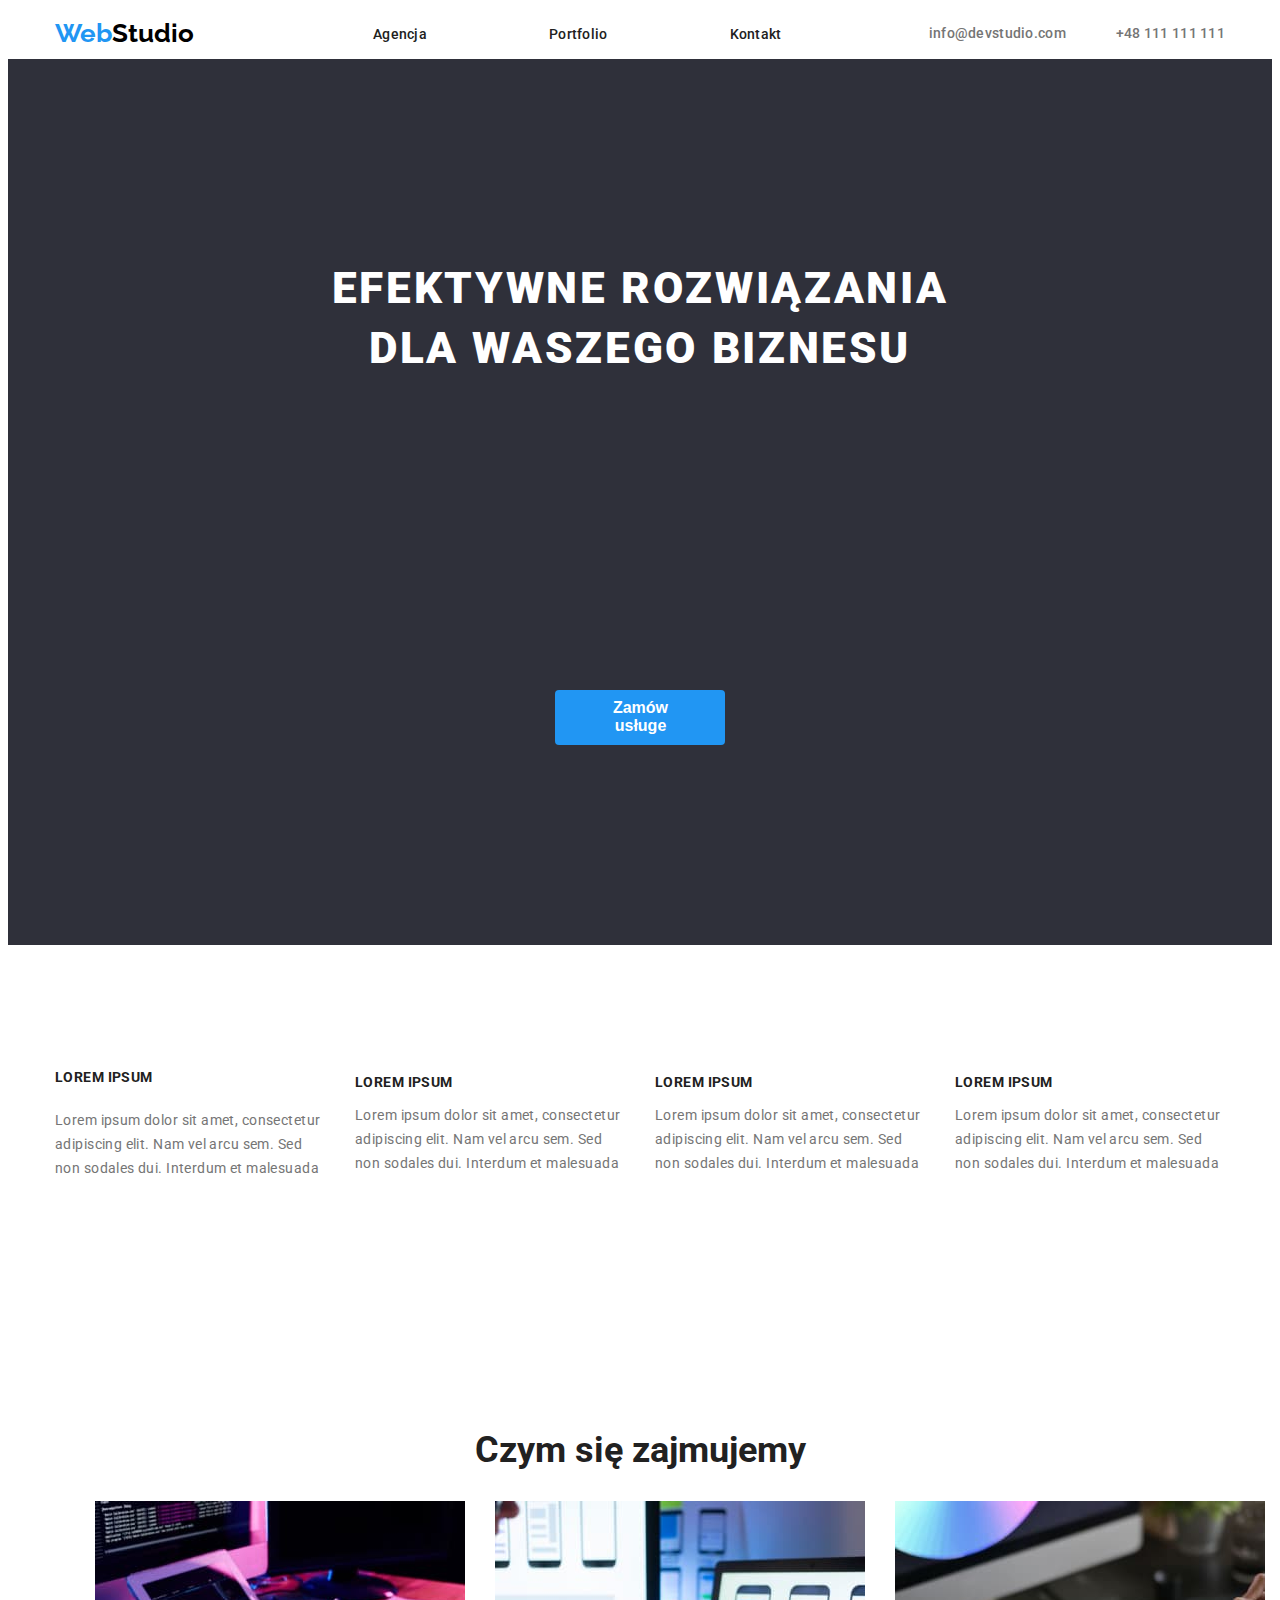
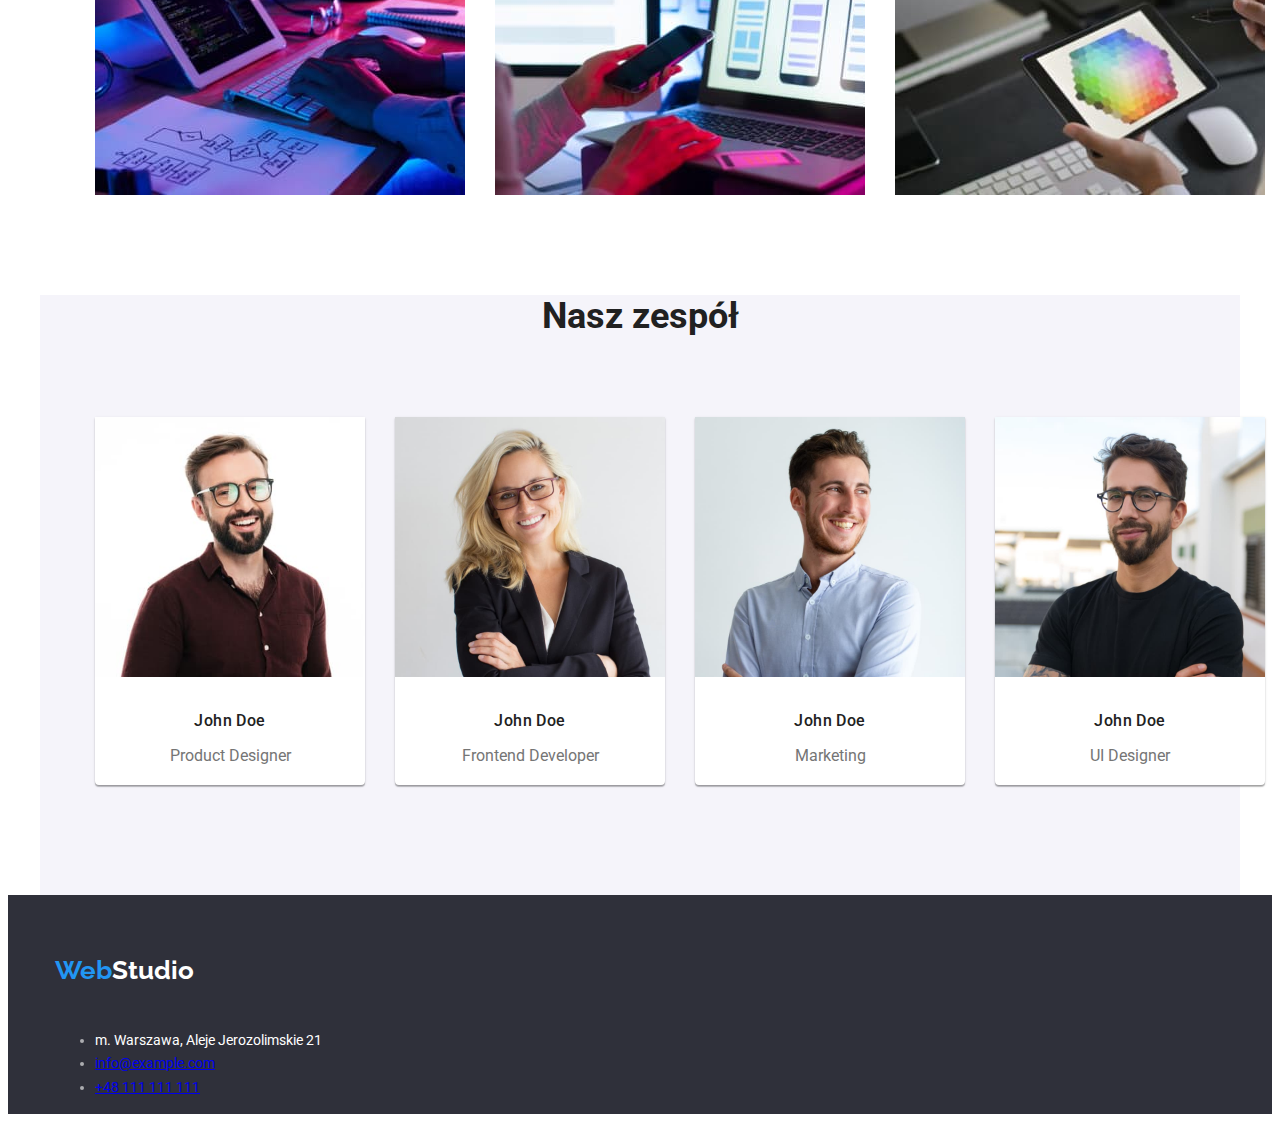
==== index.html @ a213ca03 "added normalize" ====
<!DOCTYPE html>
<html lang="en">
    <head>
        <meta charset="UTF-8" />
        <meta http-equiv="X-UA-Compatible" content="IE=edge" />
        <meta name="viewport" content="width=device-width, initial-scale=1.0" />
        <title>Zadanie domowe studentów #1</title>
        <link rel="preconnect" href="https://fonts.googleapis.com" />
        <link rel="preconnect" href="https://fonts.gstatic.com" crossorigin />
        <link
            href="https://fonts.googleapis.com/css2?family=Raleway:wght@700&family=Roboto:wght@400;500;700;900&display=swap"
            rel="stylesheet"
        />
        <link
            rel="stylesheet"
            href="https://cdnjs.cloudflare.com/ajax/libs/modern-normalize/1.1.0/modern-normalize.min.css"
            integrity="sha512-wpPYUAdjBVSE4KJnH1VR1HeZfpl1ub8YT/NKx4PuQ5NmX2tKuGu6U/JRp5y+Y8XG2tV+wKQpNHVUX03MfMFn9Q=="
            crossorigin="anonymous"
            referrerpolicy="no-referrer"
        />
        <link href="./css/style.css" rel="stylesheet" />
    </head>

    <body>
        <header class="main-information">
            <div class="main-information-list container flex-nav">
                <nav>
                    <div class="flex-nav-details">
                        <a class="logo" href="index.html"
                            >Web<span class="black-studio">Studio</span></a
                        >
                        <ul class="nav-list">
                            <li>
                                <a href="#">Agencja</a>
                            </li>
                            <li>
                                <a href="portfolio.html"> Portfolio</a>
                            </li>
                            <li>
                                <a href="#">Kontakt</a>
                            </li>
                        </ul>
                    </div>
                </nav>

                <ul class="contact-list">
                    <li>
                        <a href="info@devstudio.com">info@devstudio.com</a>
                    </li>
                    <li>
                        <a href="tel:+48111111111">+48 111 111 111</a>
                    </li>
                </ul>
            </div>
        </header>

        <main>
            <section class="first-section dark-bg">
                <div class="container">
                    <h1>EFEKTYWNE ROZWIĄZANIA DLA WASZEGO BIZNESU</h1>
                    <button class="first-section" type="button">
                        Zamów usługe
                    </button>
                </div>
            </section>

            <section class="second-section">
                <div class="container">
                    <ul class="second-section-list flex-second-section">
                        <li class="second-section-item">
                            <h3 class="title">LOREM IPSUM</h3>
                            <p class="title-section">
                                Lorem ipsum dolor sit amet, consectetur
                                adipiscing elit. Nam vel arcu sem. Sed non
                                sodales dui. Interdum et malesuada
                            </p>
                        </li>
                        <li class="second-section-item">
                            <h3 class="title">LOREM IPSUM</h3>
                            <p>
                                Lorem ipsum dolor sit amet, consectetur
                                adipiscing elit. Nam vel arcu sem. Sed non
                                sodales dui. Interdum et malesuada
                            </p>
                        </li>
                        <li class="second-section-item">
                            <h3>LOREM IPSUM</h3>
                            <p>
                                Lorem ipsum dolor sit amet, consectetur
                                adipiscing elit. Nam vel arcu sem. Sed non
                                sodales dui. Interdum et malesuada
                            </p>
                        </li>
                        <li class="second-section-item">
                            <h3>LOREM IPSUM</h3>
                            <p>
                                Lorem ipsum dolor sit amet, consectetur
                                adipiscing elit. Nam vel arcu sem. Sed non
                                sodales dui. Interdum et malesuada
                            </p>
                        </li>
                    </ul>
                </div>
            </section>
            <section class="third-section">
                <div class="container">
                    <h2 class="third-section-list">Czym się zajmujemy</h2>
                    <ul class="flex-third-section">
                        <li>
                            <img
                                src="images/board.jpg"
                                alt="praca przy komputerze"
                                width="370"
                                height="294"
                            />
                        </li>
                        <li>
                            <img
                                src="images/notebook.jpg"
                                alt="praca z telefonem i komputerem"
                                width="370"
                                height="294"
                            />
                        </li>
                        <li>
                            <img
                                src="images/tablet.jpg"
                                alt="praca z tabletem"
                                width="370"
                                height="294"
                            />
                        </li>
                    </ul>
                </div>
            </section>

            <section clss="fourth-section">
                <div class="container fourth-section">
                    <h2 class="fourth-section-list">Nasz zespół</h2>
                    <ul class="flex-fourth-section">
                        <li>
                            <figure class="our-team">
                                <img
                                    class="fourth-section-photo"
                                    src="images/product-designer.jpg"
                                    alt="zdjęcie John Doe Product Designer"
                                    width="270"
                                    height="260"
                                />
                                <figcaption class="photo-bg">
                                    <span class="name">John Doe</span>
                                    <p class="workplace">Product Designer</p>
                                </figcaption>
                            </figure>
                        </li>
                        <li>
                            <figure class="our-team">
                                <img
                                    class="fourth-section-photo"
                                    src="images/frontend-developer.jpg"
                                    alt="zdjęcie John Doe Frontend Developer"
                                    width="270"
                                    height="260"
                                />
                                <figcaption class="photo-bg">
                                    <span class="name">John Doe</span>
                                    <p class="workplace">Frontend Developer</p>
                                </figcaption>
                            </figure>
                        </li>
                        <li>
                            <figure class="our-team">
                                <img
                                    src="images/marketing.jpg"
                                    alt="zdjęcie John Doe Marketing"
                                    width="270"
                                    height="260"
                                />
                                <figcaption class="photo-bg">
                                    <span class="name">John Doe</span>
                                    <p class="workplace">Marketing</p>
                                </figcaption>
                            </figure>
                        </li>
                        <li>
                            <figure class="our-team">
                                <img
                                    src="images/ui-designer.jpg"
                                    alt="zdjęcie John Doe UI Designer"
                                    width="270"
                                    height="260"
                                />
                                <figcaption class="photo-bg">
                                    <span class="name">John Doe</span>
                                    <p class="workplace">UI Designer</p>
                                </figcaption>
                            </figure>
                        </li>
                    </ul>
                </div>
            </section>
        </main>
        <footer class="contact">
            <div class="container">
                <div class="contact-logo">
                    <a class="logo" href="index.html"
                        >Web<span class="white-studio">Studio</span></a
                    >
                </div>
                <address class="address-list">
                    <ul>
                        <li>
                            <span>m. Warszawa, Aleje Jerozolimskie 21</span>
                        </li>
                        <li>
                            <a href="mailto:info@example.com"
                                >info@example.com</a
                            >
                        </li>
                        <li><a href="+48111111111">+48 111 111 111</a></li>
                    </ul>
                </address>
            </div>
        </footer>
    </body>
</html>
---- css/style.css ----
*,
::before,
::after {
    box-sizing: border-box;
}

:root {
    --primary-color: #2196f3;
    --black-color: #000;
    --dark-grey: #212121;
    --white-color: #fff;
    --light-grey: #757575;
    --navy-blue: #2f303a;
    --black-rock: #2f303a;
    --beige: #f5f4fa;
}

.container {
    max-width: 1200px;
    margin: 0 auto;
    padding: 0 15px;
}

body {
    font-family: 'Roboto', sans-serif;
}

/*SITE NAV*/
.flex-nav {
    display: flex;
    justify-content: space-between;
    align-items: center;
}

.flex-nav-details {
    display: flex;
    align-items: center;
}

.main-information {
    background-color: var(--white-color);
}

.main-information-list {
    color: var(--black-color);
}

.main-information-list a:hover,
.main-information-list a:focus {
    color: var(--primary-color);
}

.logo {
    font-family: 'Raleway', sans-serif;
    font-weight: 700;
    font-size: 26px;
    line-height: 1.19;
    text-align: left;
    text-decoration: none;
    margin-right: 93px;
}

.black-studio {
    color: var(--black-color);
}

.white-studio {
    color: var(--white-color);
}

.logo {
    color: var(--primary-color);
}

.nav-list {
    display: flex;
    list-style: none;
    gap: 30px;
}

.contact-list {
    font-weight: 500;
    font-size: 14px;
    line-height: 1.17;
    letter-spacing: 0.02em;
    text-align: left;
    list-style: none;
    display: flex;
    column-gap: 50px;
    flex-direction: row;
}

.contact-list a {
    color: var(--light-grey);
    text-decoration: none;
}

.nav-list a {
    color: var(--dark-grey);
    font-weight: 500;
    font-size: 14px;
    line-height: 1.17;
    letter-spacing: 0.02em;
    text-align: left;
    margin: 0 46px;
}

.main-information a {
    text-decoration: none;
}
/*END SITE NAV*/

/*FIRST SECTION*/

h1,
.first-section {
    margin: 0 auto;
}

.first-section h1 {
    font-weight: 900;
    font-size: 44px;
    line-height: 1.36;
    color: #fff;
    letter-spacing: 0.06em;
    text-align: center;
    padding: 200px 252px 280px 252px;
    margin-top: 0;
    margin-bottom: 0;
}

.first-section button {
    font-weight: 700;
    font-size: 16px;
    color: var(--white-color);
    background-color: var(--primary-color);
    outline: none;
    border: none;
    border-radius: 4px;
    padding: 9px 41px 10px 42px;
    margin: 31px 500px 200px 500px;
}

.dark-bg {
    background-color: var(--navy-blue);
}

.button {
    color: var(--black-color);
    background-color: var(--beige);
    outline: none;
    border: none;
    border-radius: 4px;
}

.button:hover {
    color: var(--white-color);
    background-color: var(--primary-color);
}
/*END FIRST SECTION*/

/*SECOND SECTION*/
.second-section-list h3 {
    font-weight: 700;
    font-size: 14px;
    line-height: 1.17;
    color: var(--dark-grey);
    letter-spacing: 0.03em;
    text-align: left;
}

.flex-second-section {
    display: flex;
    align-items: center;
    list-style: none;
    padding: 94px 0;
    gap: 30px;
}

.title-section {
    padding-top: 10px;
}

.flex-third-section,
.flex-fourth-section {
    display: flex;
    align-items: center;
    list-style: none;
    gap: 30px;
}

.third-section {
    padding: 94px 0 50px 0;
    margin: 0;
}

.fourth-section {
    background-color: var(--beige);
}

.our-team {
    background-color: var(--white-color);
    width: 270px;
    height: 368px;
    margin: 0;
    box-shadow: 0px 1px 3px rgba(0 0 0 / 12%), 0px 1px 1px rgba(0 0 0 / 14%),
        0px 2px 1px rgba(0 0 0 / 20%);
    border-bottom-right-radius: 4px;
    border-bottom-left-radius: 4px;
}

.projects h3 {
    font-size: 18px;
    line-height: 2;
    letter-spacing: 0.06em;
    color: var(--dark-grey);
}

.projects p {
    font-size: 16px;
    line-height: 1.88;
    letter-spacing: 0.03em;
    color: var(--light-grey);
}

.second-section-list p {
    font-size: 14px;
    line-height: 1.71;
    color: var(--light-grey);
    letter-spacing: 0.03em;
}

.fourth-section {
    padding-bottom: 94px;
}

.third-section-list,
.fourth-section-list {
    font-weight: 700;
    font-size: 36px;
    line-height: 1.17;
    color: var(--dark-grey);
    text-align: center;
}

.fourth-section-list {
    padding-bottom: 50px;
}

.photo-bg {
    background-color: var(--white-color);
    padding-top: 30px;
    margin-bottom: 30px;
    text-align: center;
}

.name {
    font-weight: 500;
    font-size: 16px;
    line-height: 1.17;
    color: var(--dark-grey);
    letter-spacing: 0.03em;
}

.workplace {
    color: var(--light-grey);
    text-align: center;
}

.workplace p {
    font-size: 16px;
}

/*FOOTER*/
.contact {
    background-color: var(--navy-blue);
}

.contact-logo {
    padding-top: 60px;
}

.contact a:hover,
.contact a:focus {
    color: var(--primary-color);
}

.address-list {
    margin-top: 20px;
}

.address-list {
    color: rgba(255, 255, 255, 0.6);
    font-size: 14px;
    line-height: 1.71;
    font-style: normal;
    display: flex;
    text-decoration: none;
    padding-top: 9px;
}

.address-list span {
    color: var(--white-color);
    font-size: 14px;
    line-height: 1.71;
    font-style: normal;
    padding-top: 20px;
}

.address-list-info {
    color: rgba(255, 255, 255, 0.6);
    text-decoration: underline;
    font-style: normal;
    font-size: 14px;
    line-height: 1.71;
}

.address-list-info:hover,
.address-list-info:focus {
    color: var(--primary-color);
}
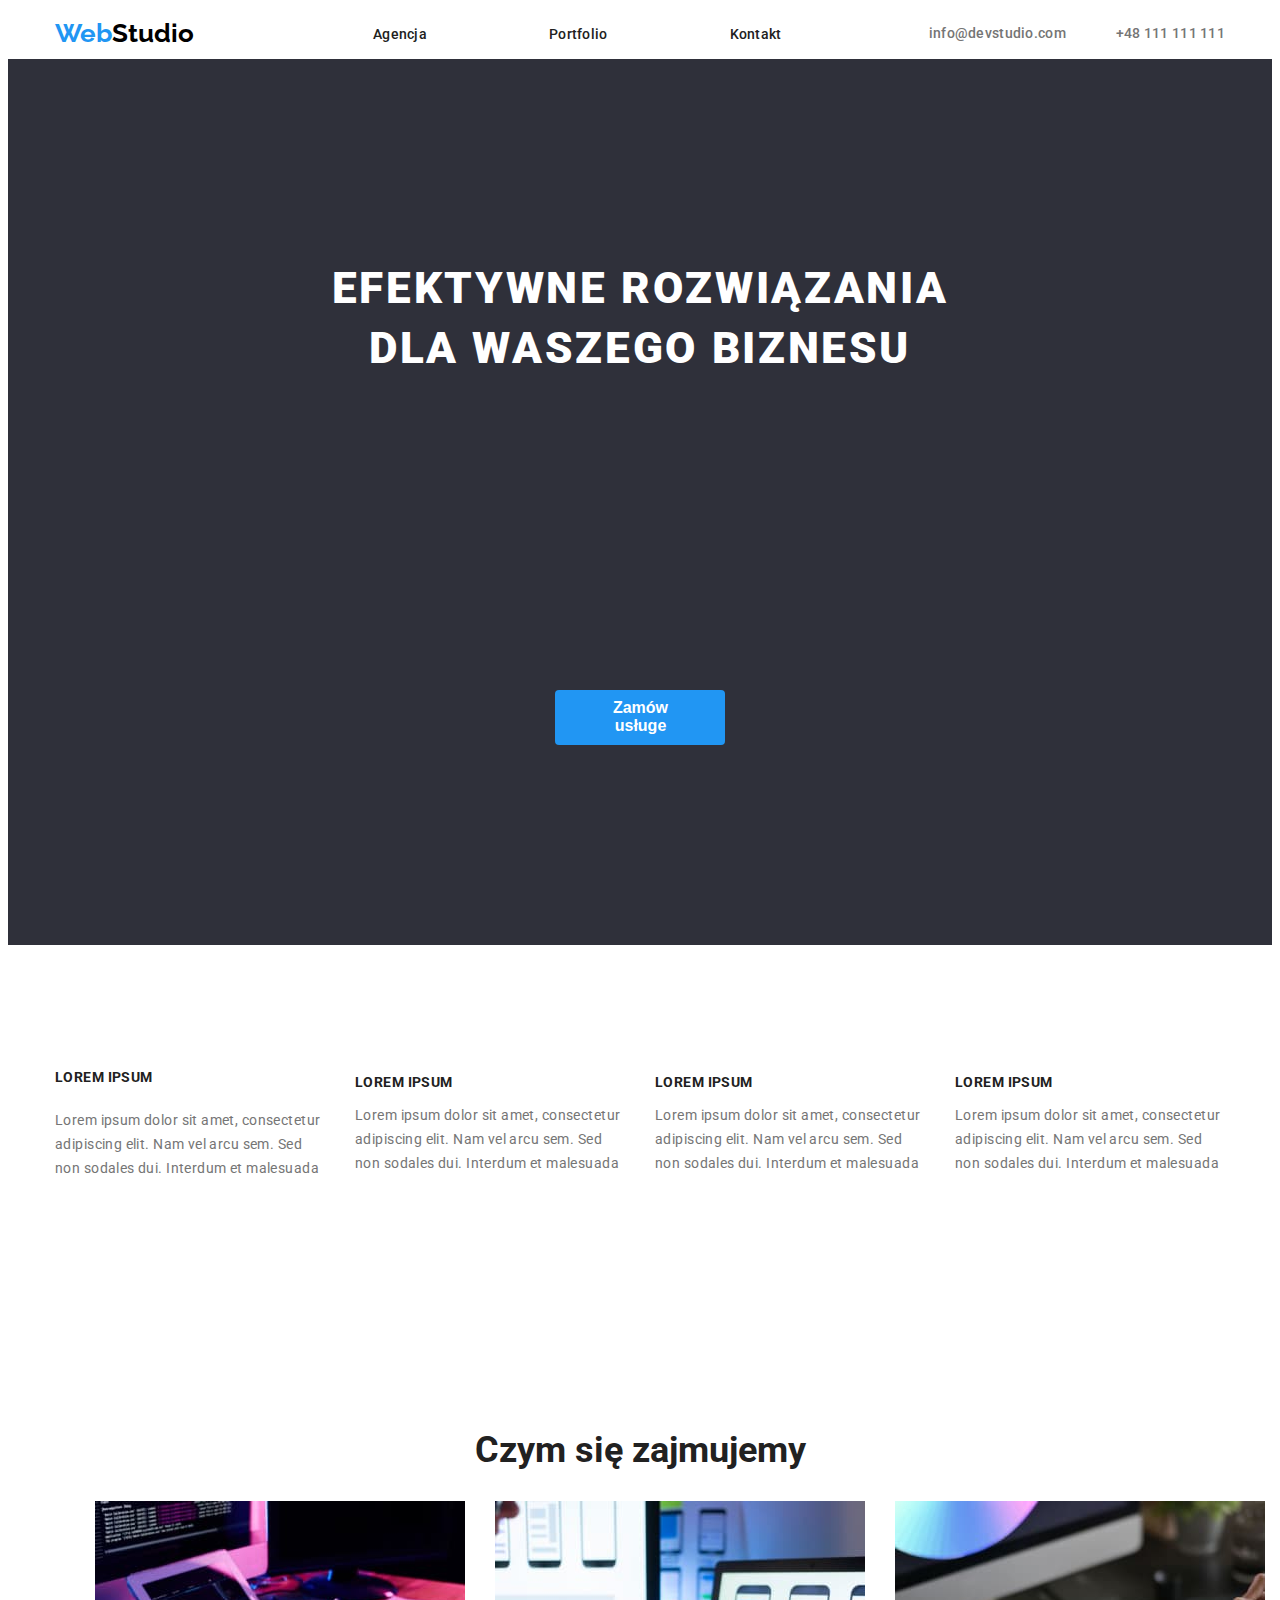
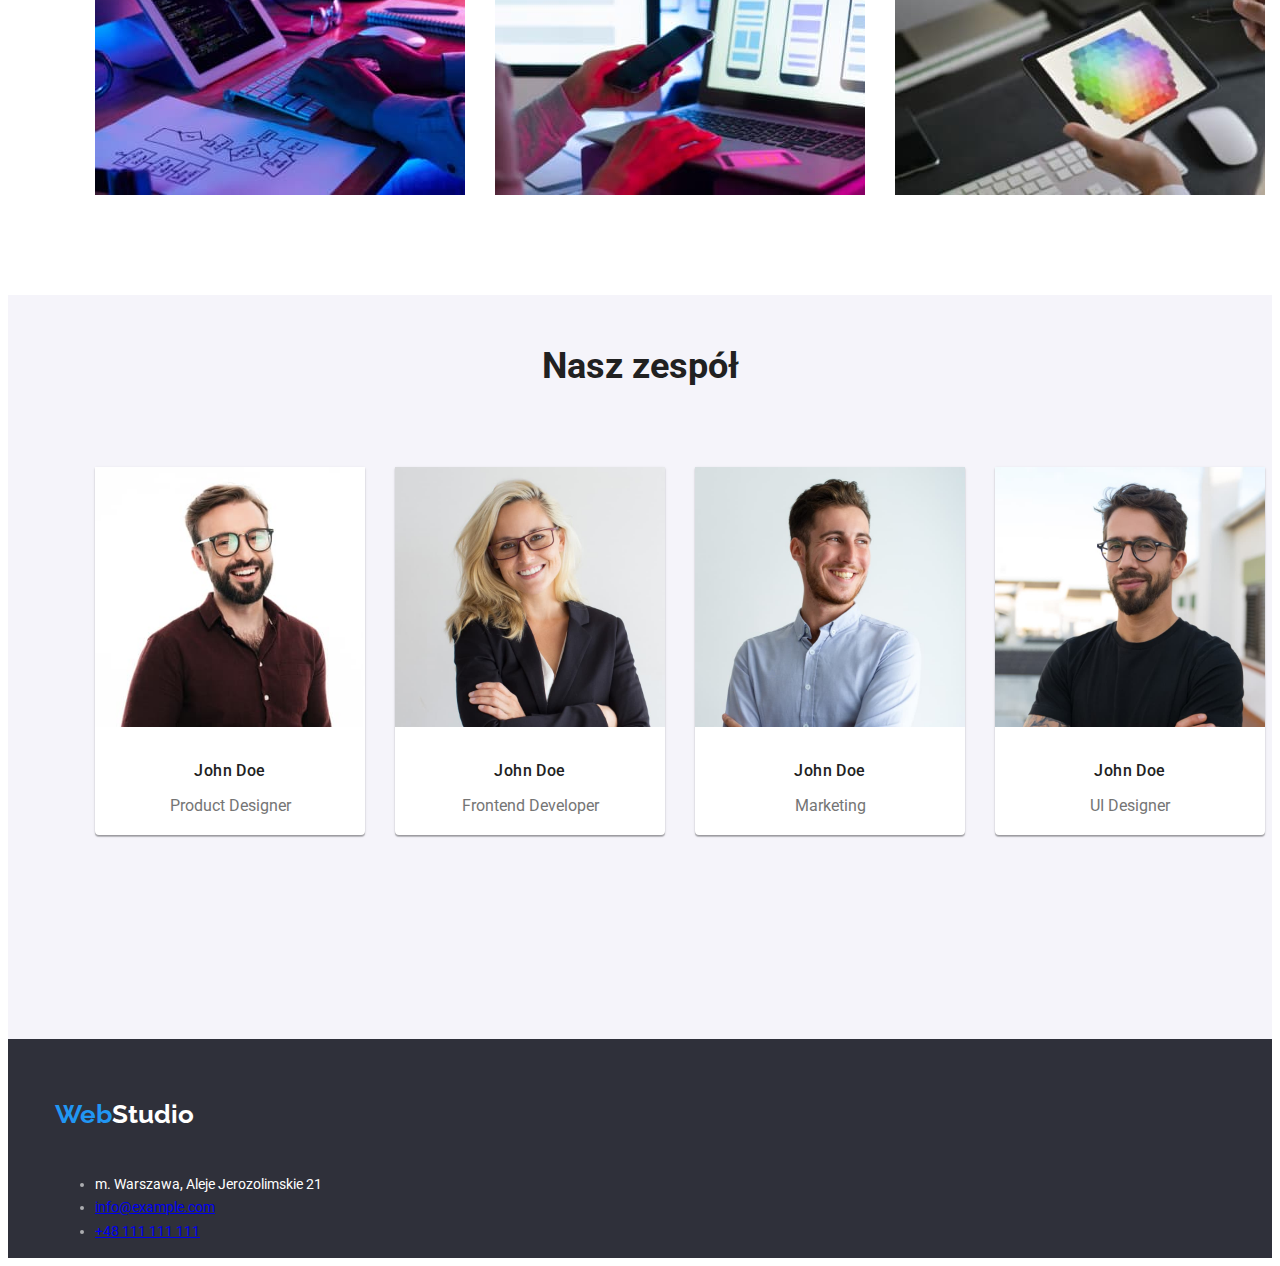
==== commit c130445a: "added flex to clss projects" ====
--- a/index.html
+++ b/index.html
@@ -134,7 +134,7 @@
                 </div>
             </section>
 
-            <section clss="fourth-section">
+            <section class="fourth-section">
                 <div class="container fourth-section">
                     <h2 class="fourth-section-list">Nasz zespół</h2>
                     <ul class="flex-fourth-section">
--- a/css/style.css
+++ b/css/style.css
@@ -145,12 +145,23 @@
     background-color: var(--navy-blue);
 }
 
+.button-list {
+    list-style: none;
+    display: flex;
+    gap: 8px;
+    align-items: center;
+    padding-right: 95px;
+}
+
 .button {
     color: var(--black-color);
     background-color: var(--beige);
     outline: none;
     border: none;
     border-radius: 4px;
+}
+.portfolio-button {
+    padding: 6px 22px;
 }
 
 .button:hover {
@@ -223,6 +234,13 @@
     color: var(--light-grey);
 }
 
+.projects {
+    display: flex;
+    flex-wrap: wrap;
+    gap: 30px;
+    list-style: none;
+}
+
 .second-section-list p {
     font-size: 14px;
     line-height: 1.71;
@@ -244,6 +262,7 @@
 }
 
 .fourth-section-list {
+    padding-top: 50px;
     padding-bottom: 50px;
 }
 
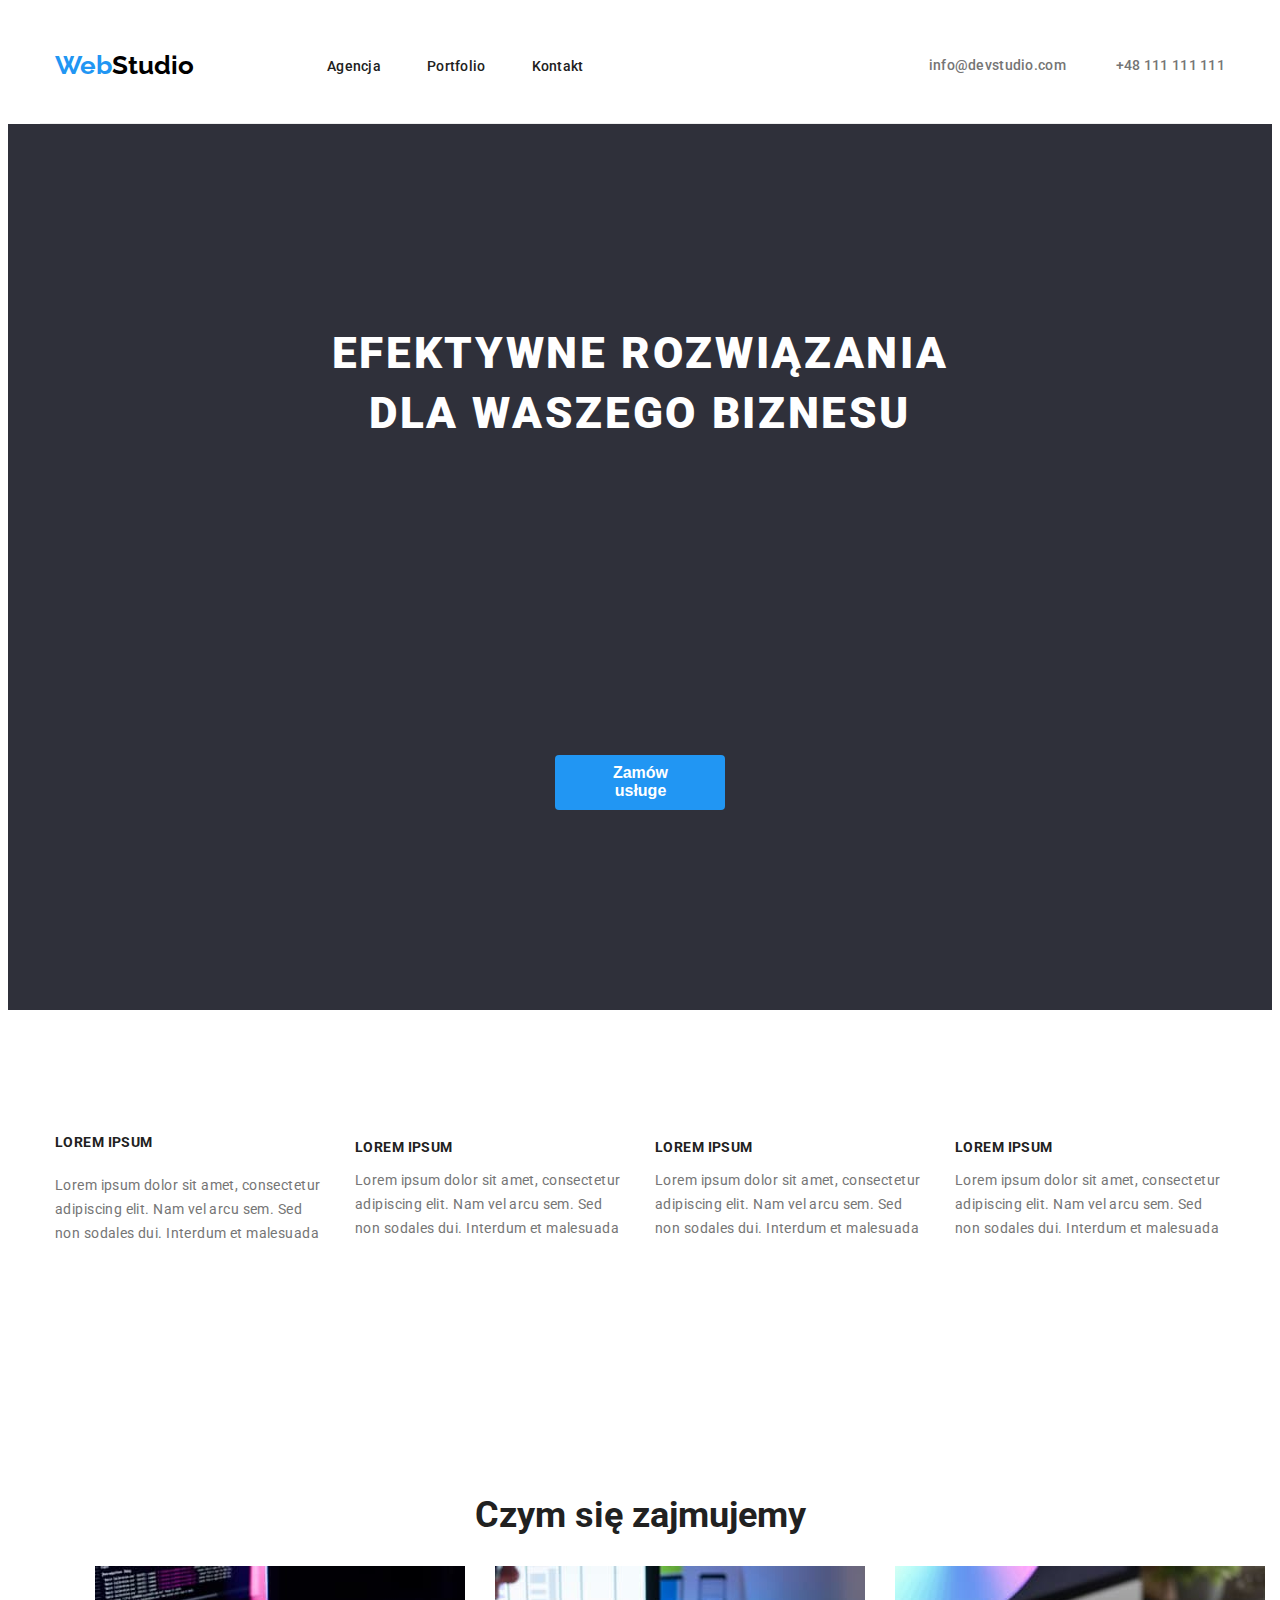
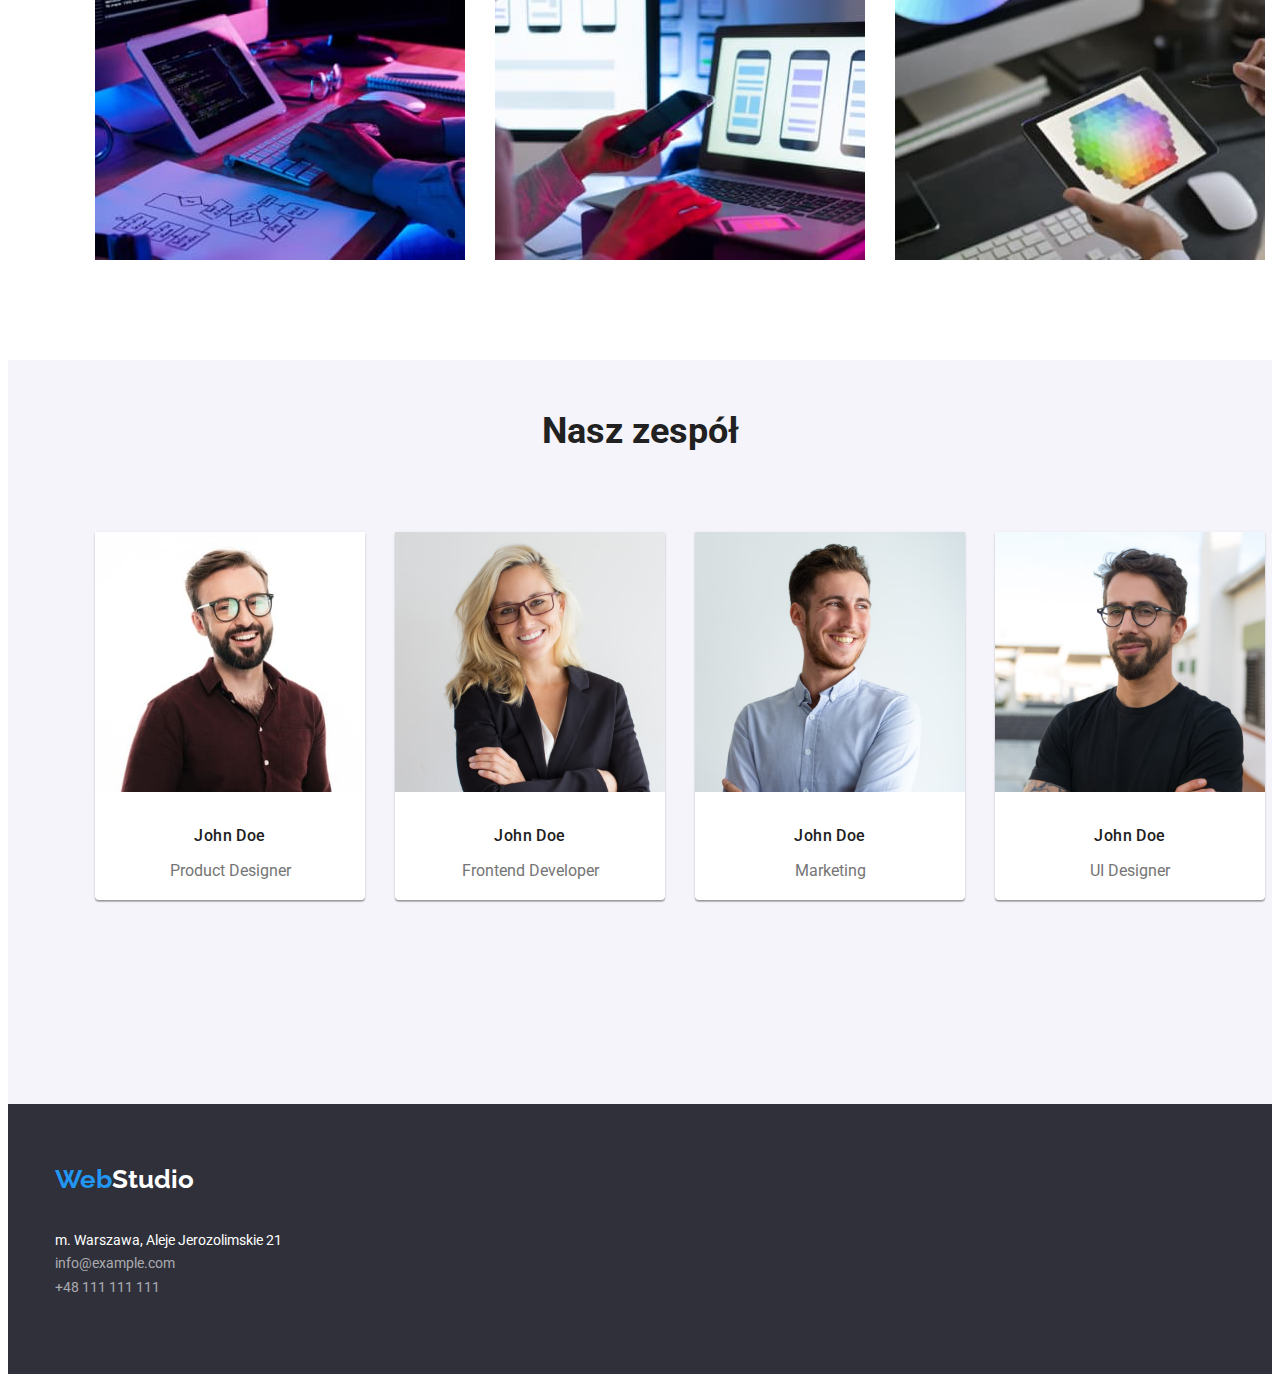
==== commit 114068f6: "changes in footer, decoration" ====
--- a/index.html
+++ b/index.html
@@ -208,7 +208,7 @@
                     >
                 </div>
                 <address class="address-list">
-                    <ul>
+                    <ul class="address-details">
                         <li>
                             <span>m. Warszawa, Aleje Jerozolimskie 21</span>
                         </li>
--- a/css/style.css
+++ b/css/style.css
@@ -43,6 +43,7 @@
 
 .main-information-list {
     color: var(--black-color);
+    border-bottom: 1px solid #eeeeee;
 }
 
 .main-information-list a:hover,
@@ -58,6 +59,8 @@
     text-align: left;
     text-decoration: none;
     margin-right: 93px;
+    padding-top: 24px;
+    padding-bottom: 25px;
 }
 
 .black-studio {
@@ -75,7 +78,9 @@
 .nav-list {
     display: flex;
     list-style: none;
-    gap: 30px;
+    gap: 46px;
+    padding-top: 32px;
+    padding-bottom: 32px;
 }
 
 .contact-list {
@@ -102,7 +107,6 @@
     line-height: 1.17;
     letter-spacing: 0.02em;
     text-align: left;
-    margin: 0 46px;
 }
 
 .main-information a {
@@ -151,6 +155,8 @@
     gap: 8px;
     align-items: center;
     padding-right: 95px;
+    padding-left: 310px;
+    padding-top: 94px;
 }
 
 .button {
@@ -225,6 +231,10 @@
     line-height: 2;
     letter-spacing: 0.06em;
     color: var(--dark-grey);
+    padding-top: 20px;
+    padding-bottom: 4px;
+    padding-left: 24px;
+    margin: 0;
 }
 
 .projects p {
@@ -232,6 +242,9 @@
     line-height: 1.88;
     letter-spacing: 0.03em;
     color: var(--light-grey);
+    margin: 0;
+    padding-left: 24px;
+    padding-bottom: 20px;
 }
 
 .projects {
@@ -239,6 +252,12 @@
     flex-wrap: wrap;
     gap: 30px;
     list-style: none;
+    padding-top: 50px;
+    padding-bottom: 94px;
+}
+
+.photo-portfolio {
+    border: 1px solid #eeeeee;
 }
 
 .second-section-list p {
@@ -315,7 +334,8 @@
     font-style: normal;
     display: flex;
     text-decoration: none;
-    padding-top: 9px;
+    gap: 9px;
+    padding-bottom: 60px;
 }
 
 .address-list span {
@@ -338,3 +358,12 @@
 .address-list-info:focus {
     color: var(--primary-color);
 }
+
+.address-details {
+    list-style-type: none;
+    padding-left: 0;
+}
+.address-details a {
+    color: rgba(255, 255, 255, 0.6);
+    text-decoration: none;
+}
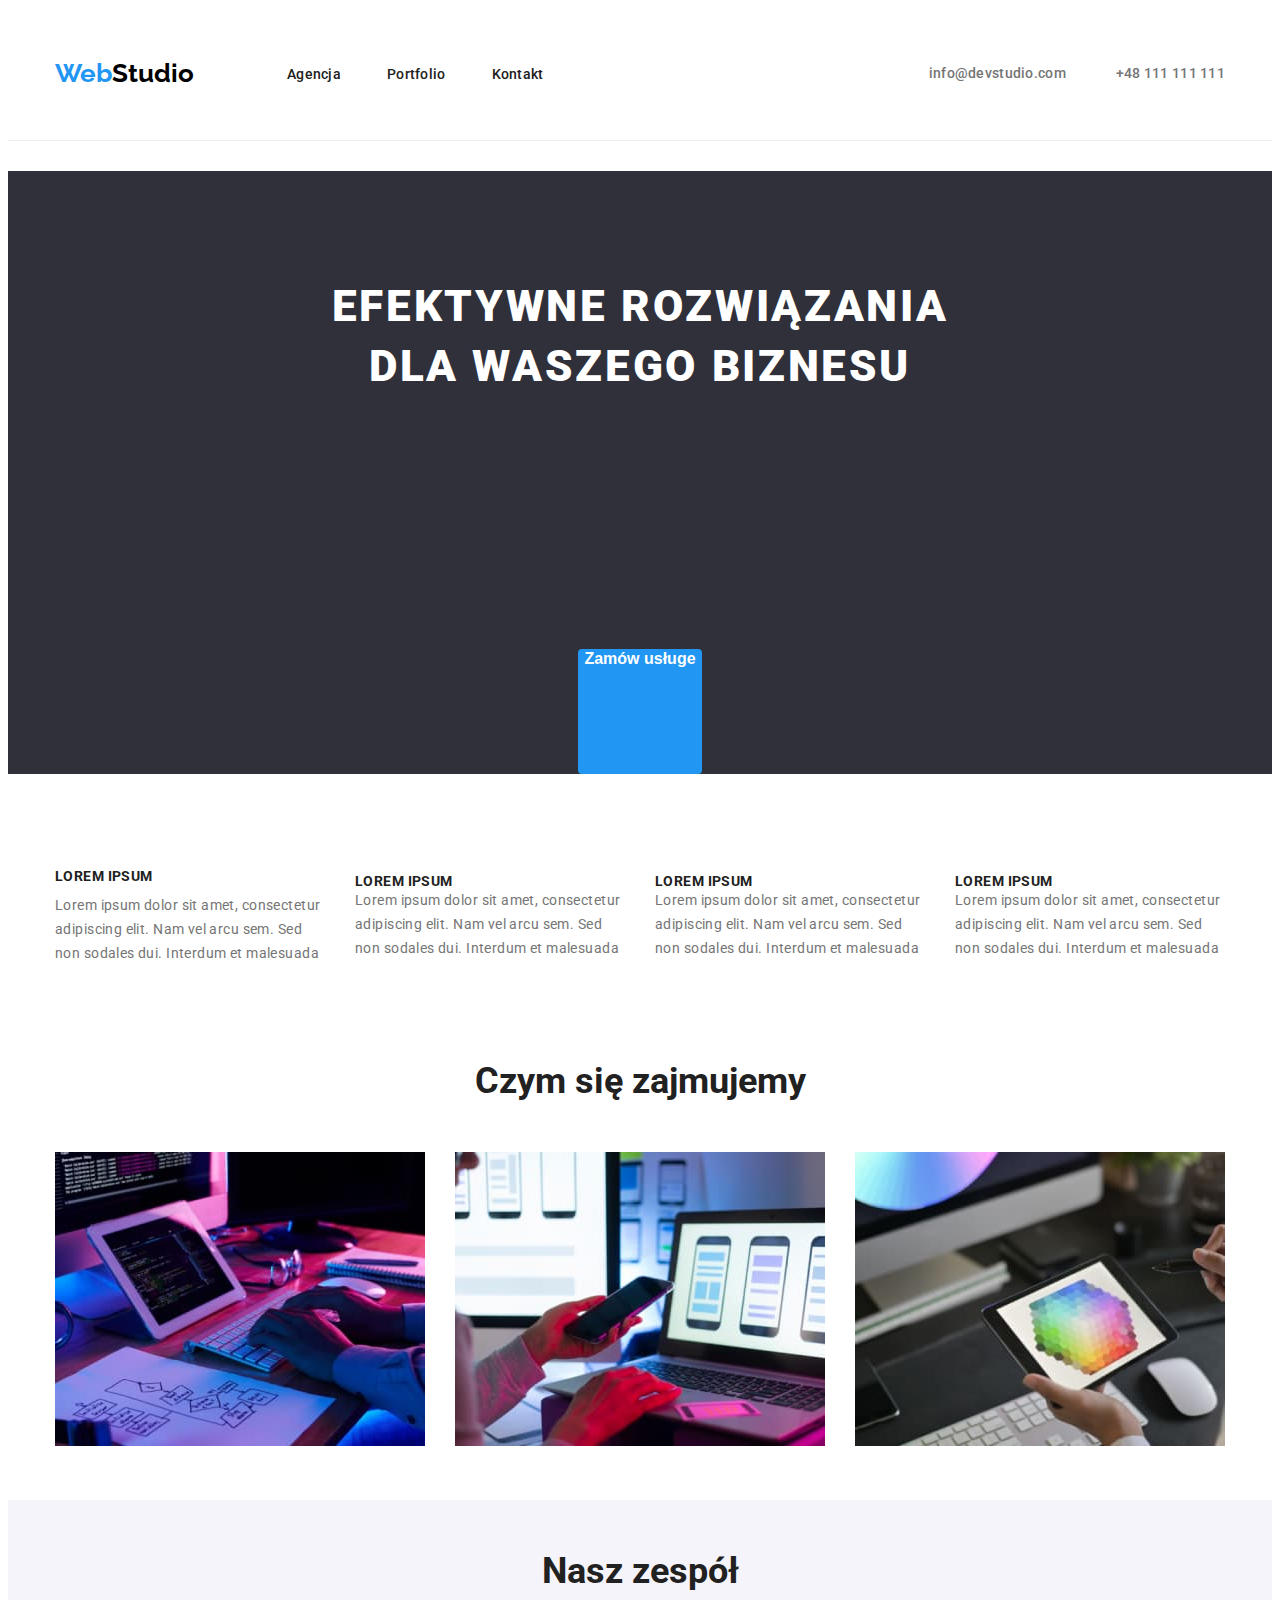
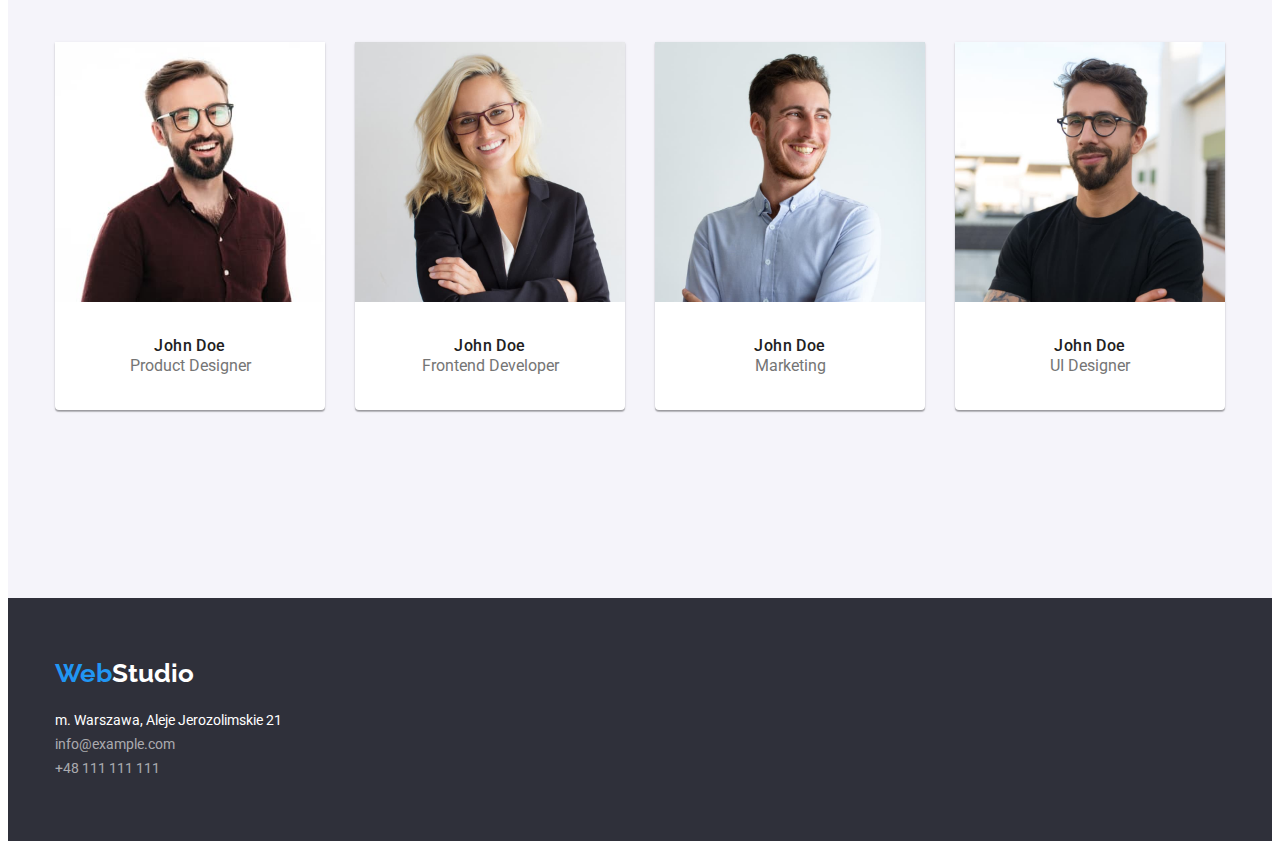
==== commit 43eb7bf8: "changes in section" ====
--- a/index.html
+++ b/index.html
@@ -23,24 +23,22 @@
 
     <body>
         <header class="main-information">
-            <div class="main-information-list container flex-nav">
-                <nav>
-                    <div class="flex-nav-details">
-                        <a class="logo" href="index.html"
-                            >Web<span class="black-studio">Studio</span></a
-                        >
-                        <ul class="nav-list">
-                            <li>
-                                <a href="#">Agencja</a>
-                            </li>
-                            <li>
-                                <a href="portfolio.html"> Portfolio</a>
-                            </li>
-                            <li>
-                                <a href="#">Kontakt</a>
-                            </li>
-                        </ul>
-                    </div>
+            <div class="container flex-nav">
+                <nav class="flex-nav-details">
+                    <a class="logo" href="index.html"
+                        >Web<span class="black-studio">Studio</span></a
+                    >
+                    <ul class="nav-list">
+                        <li>
+                            <a href="#">Agencja</a>
+                        </li>
+                        <li>
+                            <a href="portfolio.html"> Portfolio</a>
+                        </li>
+                        <li>
+                            <a href="#">Kontakt</a>
+                        </li>
+                    </ul>
                 </nav>
 
                 <ul class="contact-list">
--- a/css/style.css
+++ b/css/style.css
@@ -25,6 +25,21 @@
     font-family: 'Roboto', sans-serif;
 }
 
+ul,
+h1,
+h2,
+h3,
+h4,
+p,
+figure {
+    margin: 0;
+    padding: 0;
+}
+
+.section {
+    padding: 94px 0;
+}
+
 /*SITE NAV*/
 .flex-nav {
     display: flex;
@@ -39,10 +54,7 @@
 
 .main-information {
     background-color: var(--white-color);
-}
-
-.main-information-list {
-    color: var(--black-color);
+    padding: 24px 0 25px;
     border-bottom: 1px solid #eeeeee;
 }
 
@@ -59,8 +71,6 @@
     text-align: left;
     text-decoration: none;
     margin-right: 93px;
-    padding-top: 24px;
-    padding-bottom: 25px;
 }
 
 .black-studio {
@@ -118,7 +128,7 @@
 
 h1,
 .first-section {
-    margin: 0 auto;
+    text-align: center;
 }
 
 .first-section h1 {
@@ -128,9 +138,8 @@
     color: #fff;
     letter-spacing: 0.06em;
     text-align: center;
-    padding: 200px 252px 280px 252px;
-    margin-top: 0;
-    margin-bottom: 0;
+    margin: 30px 252px 252px;
+    padding-top: 106px;
 }
 
 .first-section button {
@@ -141,8 +150,7 @@
     outline: none;
     border: none;
     border-radius: 4px;
-    padding: 9px 41px 10px 42px;
-    margin: 31px 500px 200px 500px;
+    padding-bottom: 106px;
 }
 
 .dark-bg {
@@ -207,8 +215,8 @@
 }
 
 .third-section {
-    padding: 94px 0 50px 0;
-    margin: 0;
+    padding: 94px 0 50px;
+    margin-top: -94px;
 }
 
 .fourth-section {
@@ -279,6 +287,9 @@
     color: var(--dark-grey);
     text-align: center;
 }
+.third-section-list {
+    margin-bottom: 50px;
+}
 
 .fourth-section-list {
     padding-top: 50px;
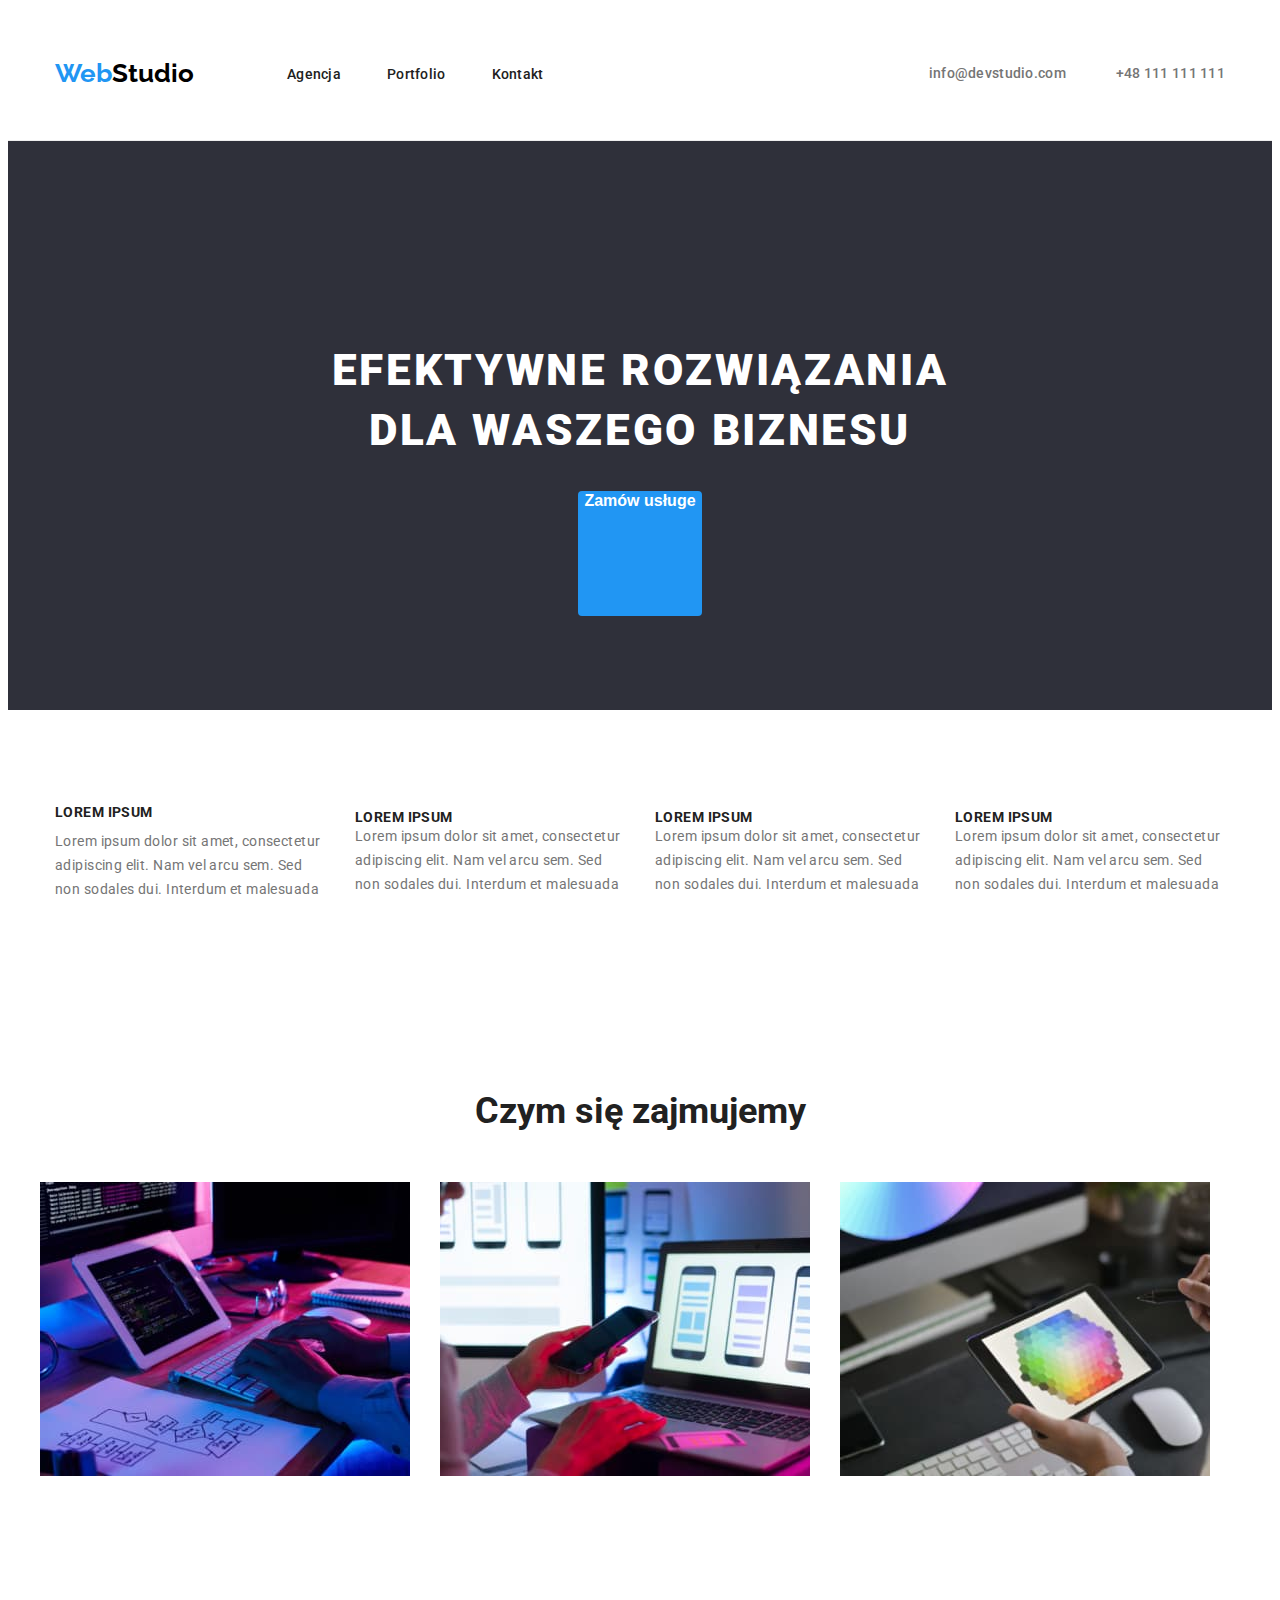
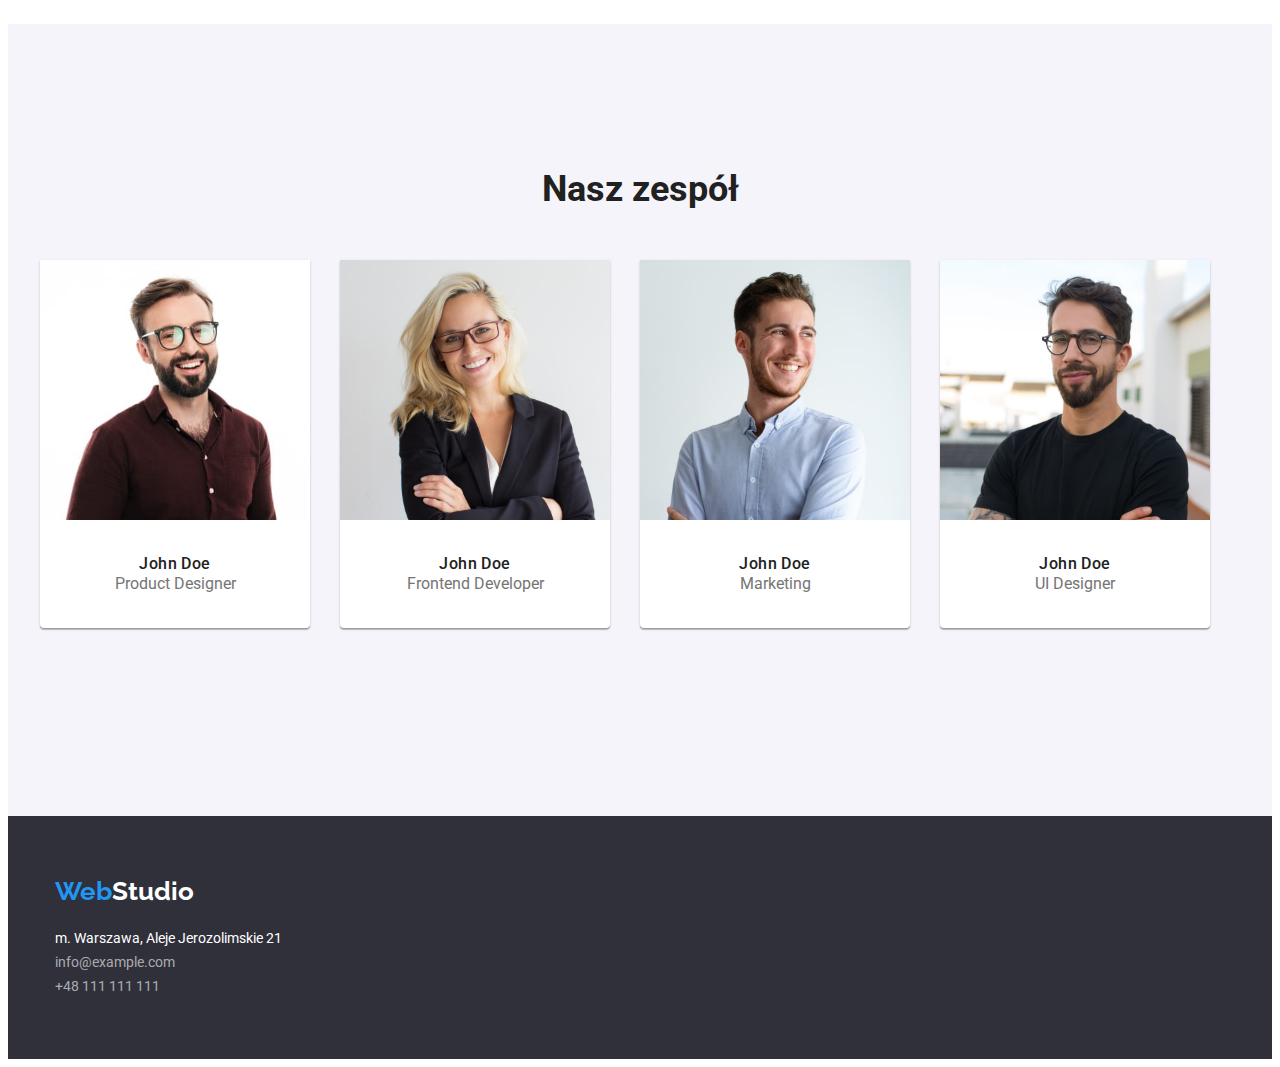
==== commit ae1ab18d: "added section" ====
--- a/index.html
+++ b/index.html
@@ -53,7 +53,7 @@
         </header>
 
         <main>
-            <section class="first-section dark-bg">
+            <section class="first-section dark-bg section">
                 <div class="container">
                     <h1>EFEKTYWNE ROZWIĄZANIA DLA WASZEGO BIZNESU</h1>
                     <button class="first-section" type="button">
@@ -64,7 +64,7 @@
 
             <section class="second-section">
                 <div class="container">
-                    <ul class="second-section-list flex-second-section">
+                    <ul class="second-section-list flex-second-section section">
                         <li class="second-section-item">
                             <h3 class="title">LOREM IPSUM</h3>
                             <p class="title-section">
@@ -101,7 +101,7 @@
                 </div>
             </section>
             <section class="third-section">
-                <div class="container">
+                <div class="container section">
                     <h2 class="third-section-list">Czym się zajmujemy</h2>
                     <ul class="flex-third-section">
                         <li>
@@ -133,7 +133,7 @@
             </section>
 
             <section class="fourth-section">
-                <div class="container fourth-section">
+                <div class="container fourth-section section">
                     <h2 class="fourth-section-list">Nasz zespół</h2>
                     <ul class="flex-fourth-section">
                         <li>
--- a/css/style.css
+++ b/css/style.css
@@ -138,8 +138,7 @@
     color: #fff;
     letter-spacing: 0.06em;
     text-align: center;
-    margin: 30px 252px 252px;
-    padding-top: 106px;
+    margin: 106px 252px 30px;
 }
 
 .first-section button {
@@ -198,7 +197,6 @@
     display: flex;
     align-items: center;
     list-style: none;
-    padding: 94px 0;
     gap: 30px;
 }
 
@@ -343,7 +341,6 @@
     font-size: 14px;
     line-height: 1.71;
     font-style: normal;
-    display: flex;
     text-decoration: none;
     gap: 9px;
     padding-bottom: 60px;
@@ -371,6 +368,8 @@
 }
 
 .address-details {
+    display: flex;
+    flex-direction: column;
     list-style-type: none;
     padding-left: 0;
 }
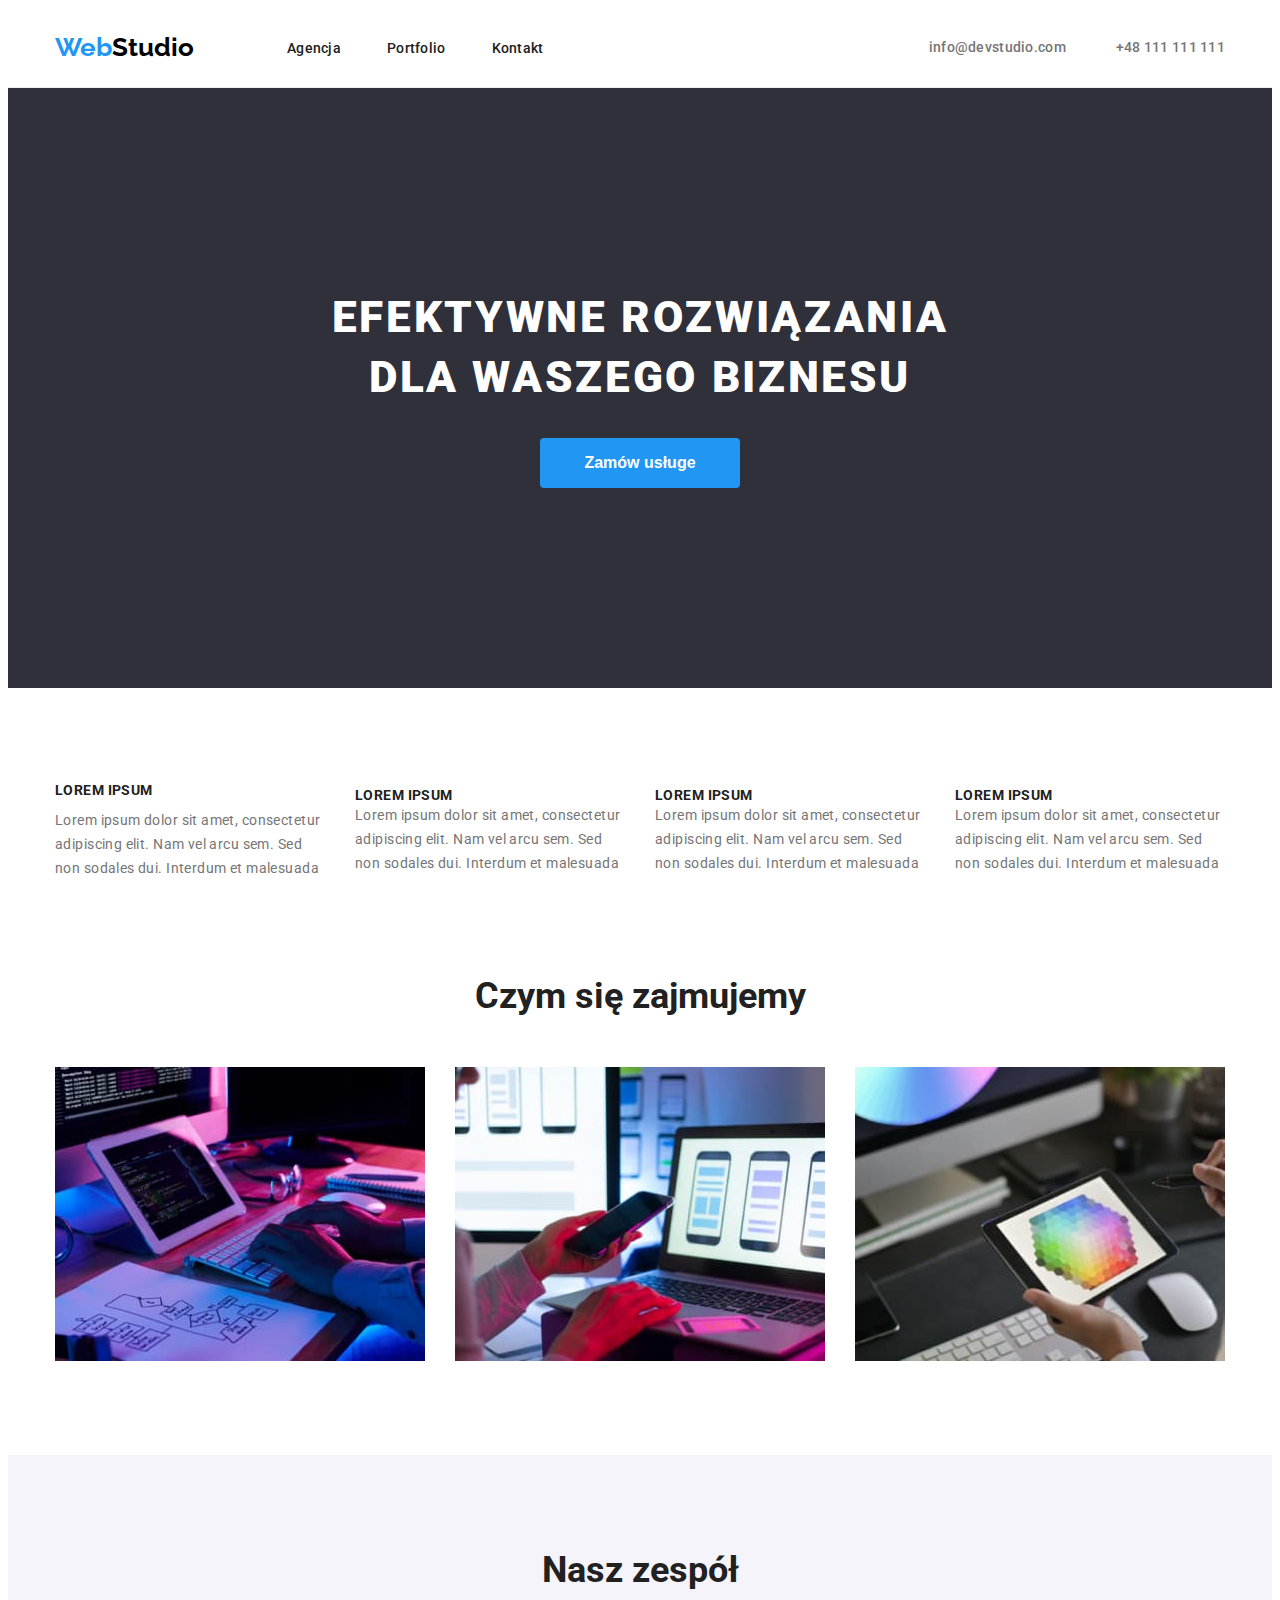
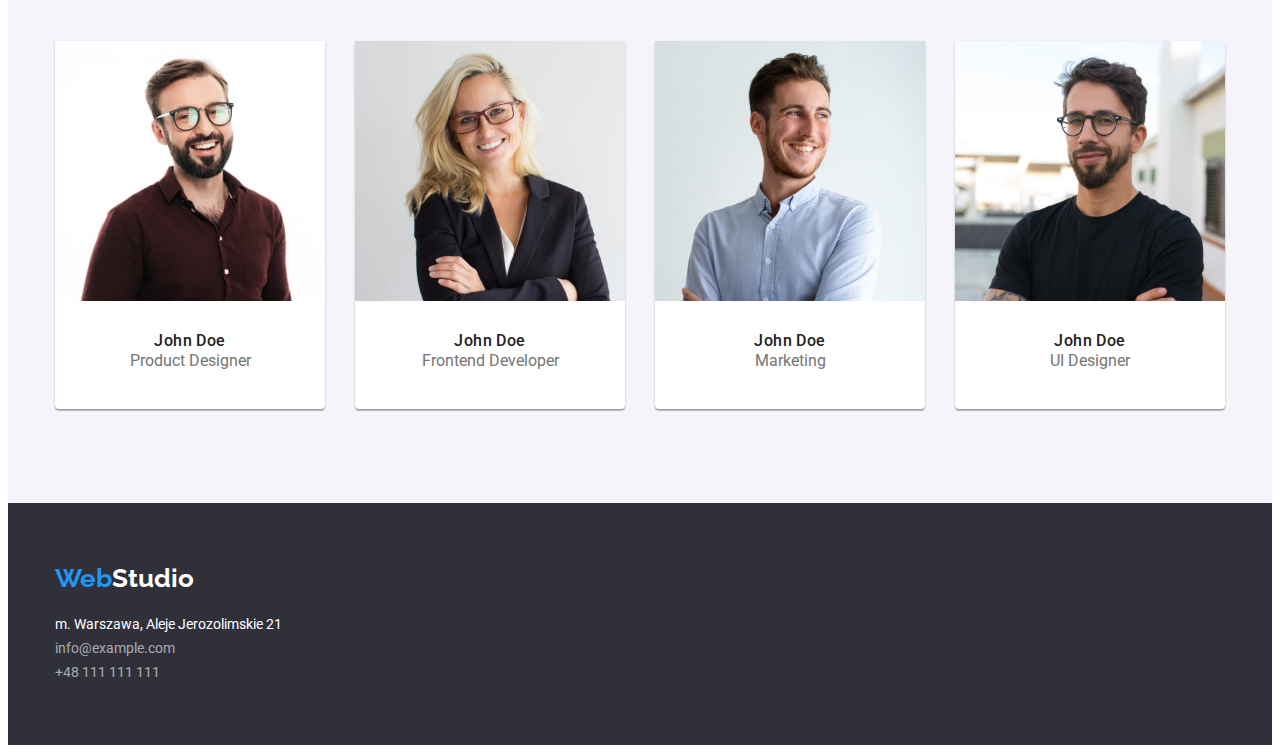
==== commit 4955d427: "corrects" ====
--- a/index.html
+++ b/index.html
@@ -62,9 +62,9 @@
                 </div>
             </section>
 
-            <section class="second-section">
-                <div class="container">
-                    <ul class="second-section-list flex-second-section section">
+            <section class="second-section section">
+                <div class="container">
+                    <ul class="second-section-list flex-second-section">
                         <li class="second-section-item">
                             <h3 class="title">LOREM IPSUM</h3>
                             <p class="title-section">
@@ -100,8 +100,8 @@
                     </ul>
                 </div>
             </section>
-            <section class="third-section">
-                <div class="container section">
+            <section class="third-section section">
+                <div class="container">
                     <h2 class="third-section-list">Czym się zajmujemy</h2>
                     <ul class="flex-third-section">
                         <li>
@@ -132,8 +132,8 @@
                 </div>
             </section>
 
-            <section class="fourth-section">
-                <div class="container fourth-section section">
+            <section class="fourth-section section">
+                <div class="container">
                     <h2 class="fourth-section-list">Nasz zespół</h2>
                     <ul class="flex-fourth-section">
                         <li>
--- a/css/style.css
+++ b/css/style.css
@@ -36,6 +36,10 @@
     padding: 0;
 }
 
+img {
+    vertical-align: middle;
+}
+
 .section {
     padding: 94px 0;
 }
@@ -67,7 +71,7 @@
     font-family: 'Raleway', sans-serif;
     font-weight: 700;
     font-size: 26px;
-    line-height: 1.19;
+    line-height: 1.17;
     text-align: left;
     text-decoration: none;
     margin-right: 93px;
@@ -89,8 +93,6 @@
     display: flex;
     list-style: none;
     gap: 46px;
-    padding-top: 32px;
-    padding-bottom: 32px;
 }
 
 .contact-list {
@@ -126,7 +128,6 @@
 
 /*FIRST SECTION*/
 
-h1,
 .first-section {
     text-align: center;
 }
@@ -134,7 +135,7 @@
 .first-section h1 {
     font-weight: 900;
     font-size: 44px;
-    line-height: 1.36;
+    line-height: 1.3636;
     color: #fff;
     letter-spacing: 0.06em;
     text-align: center;
@@ -149,7 +150,9 @@
     outline: none;
     border: none;
     border-radius: 4px;
-    padding-bottom: 106px;
+    margin-bottom: 106px;
+    width: 200px;
+    height: 50px;
 }
 
 .dark-bg {
@@ -163,7 +166,6 @@
     align-items: center;
     padding-right: 95px;
     padding-left: 310px;
-    padding-top: 94px;
 }
 
 .button {
@@ -213,7 +215,6 @@
 }
 
 .third-section {
-    padding: 94px 0 50px;
     margin-top: -94px;
 }
 
@@ -259,7 +260,6 @@
     gap: 30px;
     list-style: none;
     padding-top: 50px;
-    padding-bottom: 94px;
 }
 
 .photo-portfolio {
@@ -271,10 +271,6 @@
     line-height: 1.71;
     color: var(--light-grey);
     letter-spacing: 0.03em;
-}
-
-.fourth-section {
-    padding-bottom: 94px;
 }
 
 .third-section-list,
@@ -284,14 +280,7 @@
     line-height: 1.17;
     color: var(--dark-grey);
     text-align: center;
-}
-.third-section-list {
     margin-bottom: 50px;
-}
-
-.fourth-section-list {
-    padding-top: 50px;
-    padding-bottom: 50px;
 }
 
 .photo-bg {
@@ -321,10 +310,7 @@
 /*FOOTER*/
 .contact {
     background-color: var(--navy-blue);
-}
-
-.contact-logo {
-    padding-top: 60px;
+    padding: 60px 0;
 }
 
 .contact a:hover,
@@ -343,7 +329,6 @@
     font-style: normal;
     text-decoration: none;
     gap: 9px;
-    padding-bottom: 60px;
 }
 
 .address-list span {
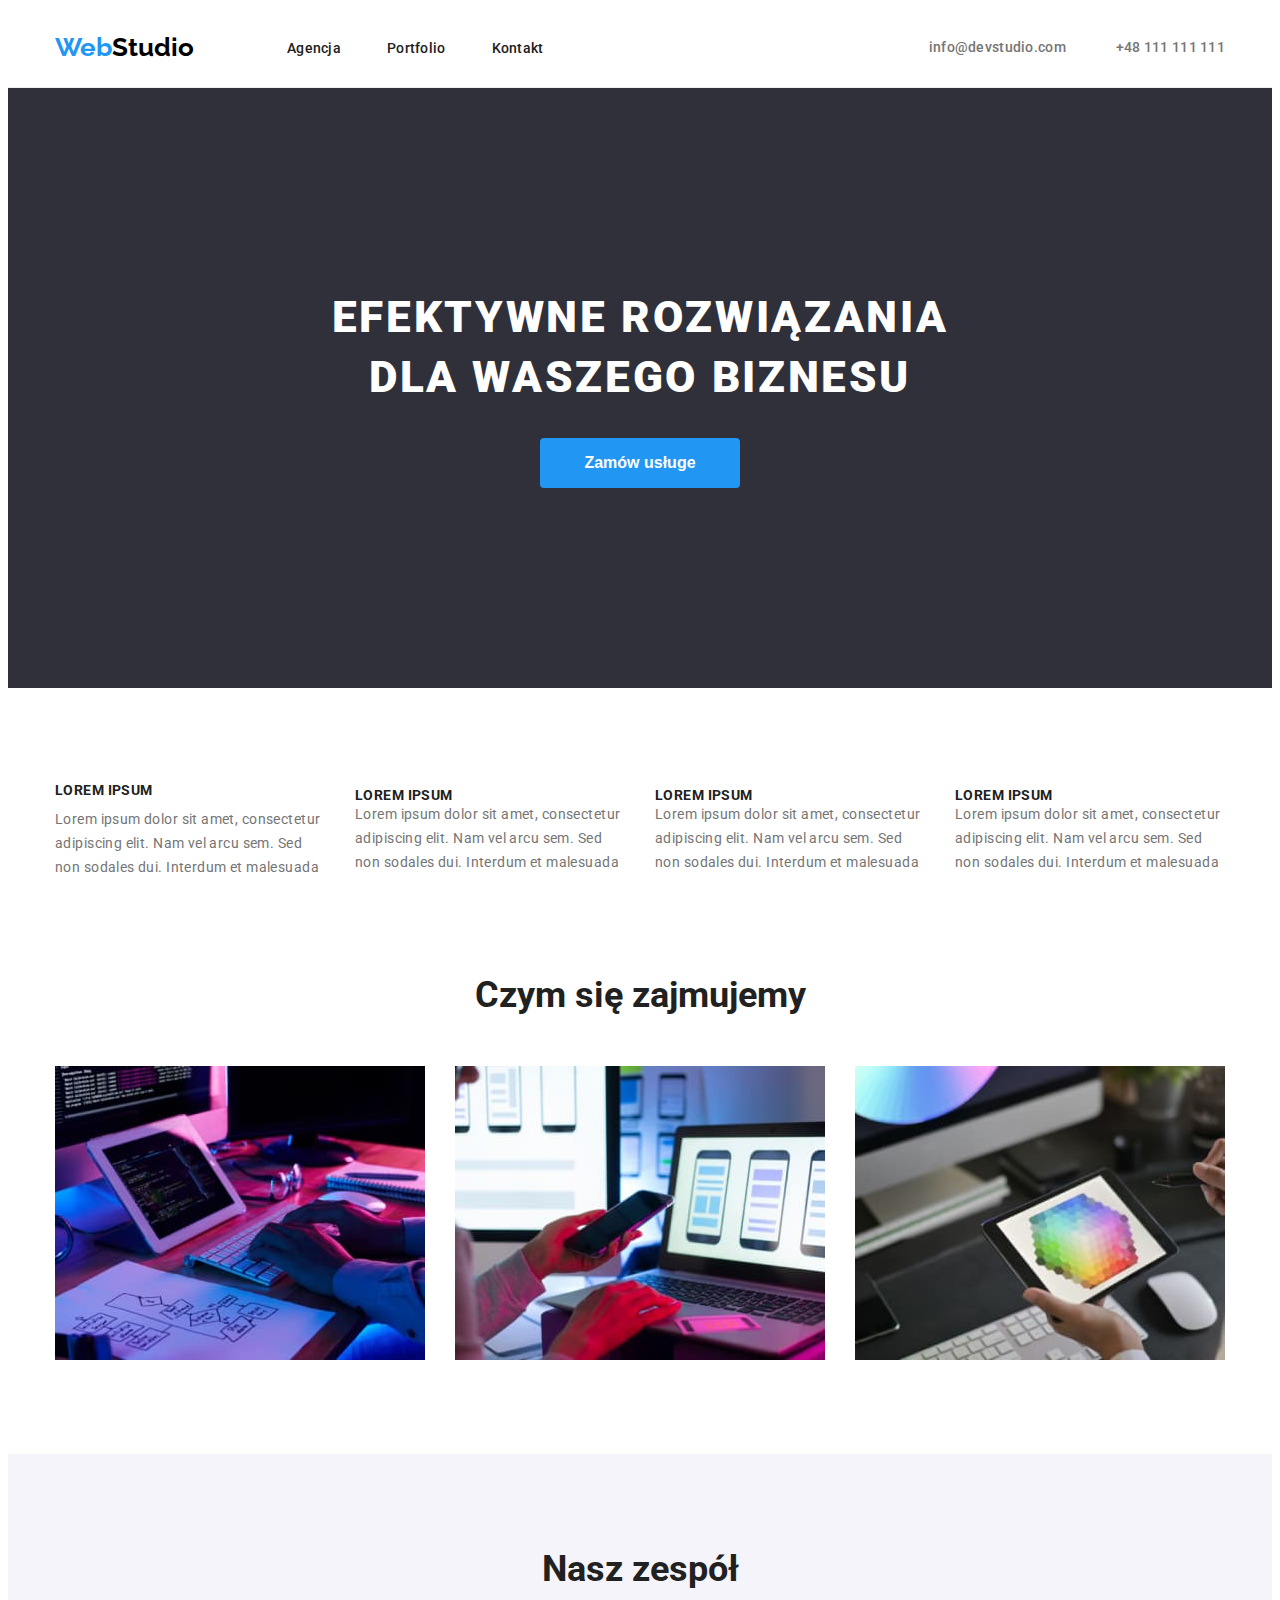
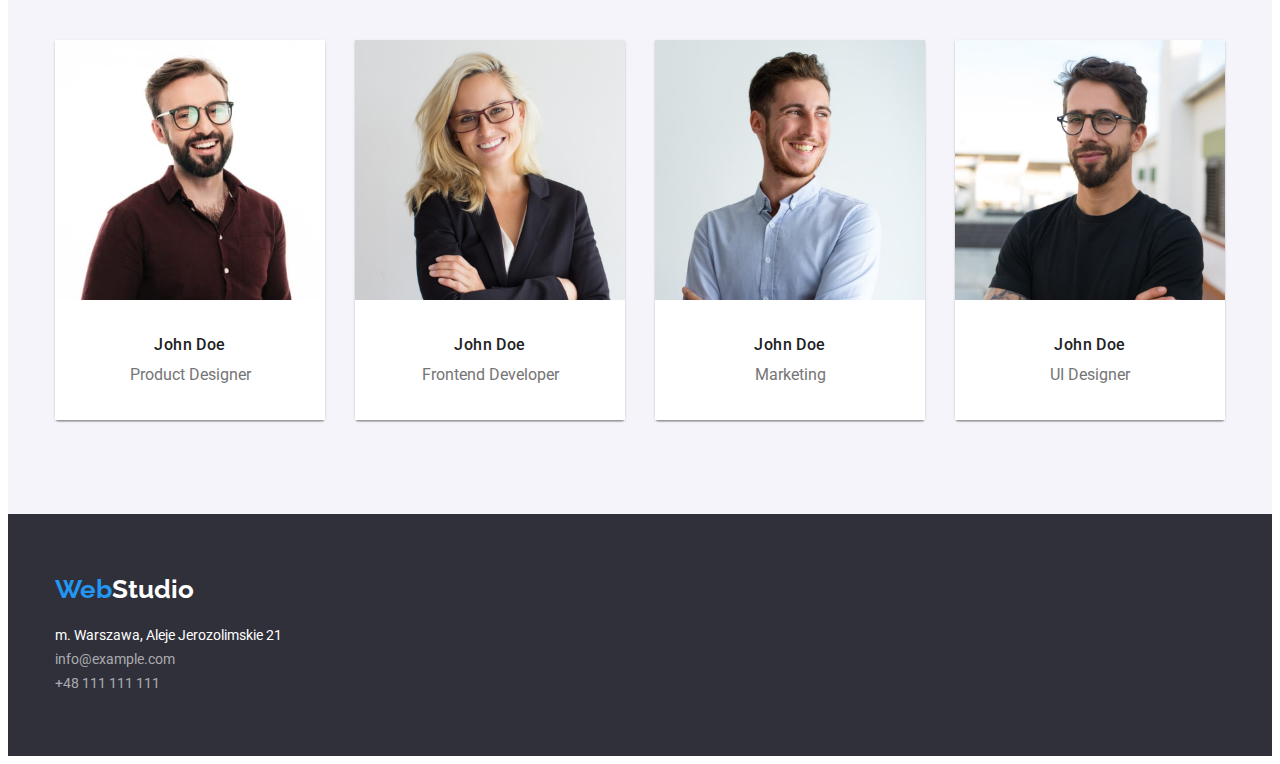
==== commit 28e01a71: "added line-height to our-team, changes in photo-bg" ====
--- a/index.html
+++ b/index.html
@@ -139,7 +139,6 @@
                         <li>
                             <figure class="our-team">
                                 <img
-                                    class="fourth-section-photo"
                                     src="images/product-designer.jpg"
                                     alt="zdjęcie John Doe Product Designer"
                                     width="270"
@@ -154,7 +153,6 @@
                         <li>
                             <figure class="our-team">
                                 <img
-                                    class="fourth-section-photo"
                                     src="images/frontend-developer.jpg"
                                     alt="zdjęcie John Doe Frontend Developer"
                                     width="270"
--- a/css/style.css
+++ b/css/style.css
@@ -135,7 +135,7 @@
 .first-section h1 {
     font-weight: 900;
     font-size: 44px;
-    line-height: 1.3636;
+    line-height: 1.36;
     color: #fff;
     letter-spacing: 0.06em;
     text-align: center;
@@ -224,8 +224,6 @@
 
 .our-team {
     background-color: var(--white-color);
-    width: 270px;
-    height: 368px;
     margin: 0;
     box-shadow: 0px 1px 3px rgba(0 0 0 / 12%), 0px 1px 1px rgba(0 0 0 / 14%),
         0px 2px 1px rgba(0 0 0 / 20%);
@@ -263,7 +261,9 @@
 }
 
 .photo-portfolio {
-    border: 1px solid #eeeeee;
+    border-right: 1px solid #eeeeee;
+    border-bottom: 1px solid #eeeeee;
+    border-left: 1px solid #eeeeee;
 }
 
 .second-section-list p {
@@ -285,15 +285,15 @@
 
 .photo-bg {
     background-color: var(--white-color);
-    padding-top: 30px;
-    margin-bottom: 30px;
+    padding: 30px 0;
+    line-height: 1.85;
+    font-size: 16px;
     text-align: center;
 }
 
 .name {
     font-weight: 500;
     font-size: 16px;
-    line-height: 1.17;
     color: var(--dark-grey);
     letter-spacing: 0.03em;
 }
@@ -301,10 +301,6 @@
 .workplace {
     color: var(--light-grey);
     text-align: center;
-}
-
-.workplace p {
-    font-size: 16px;
 }
 
 /*FOOTER*/
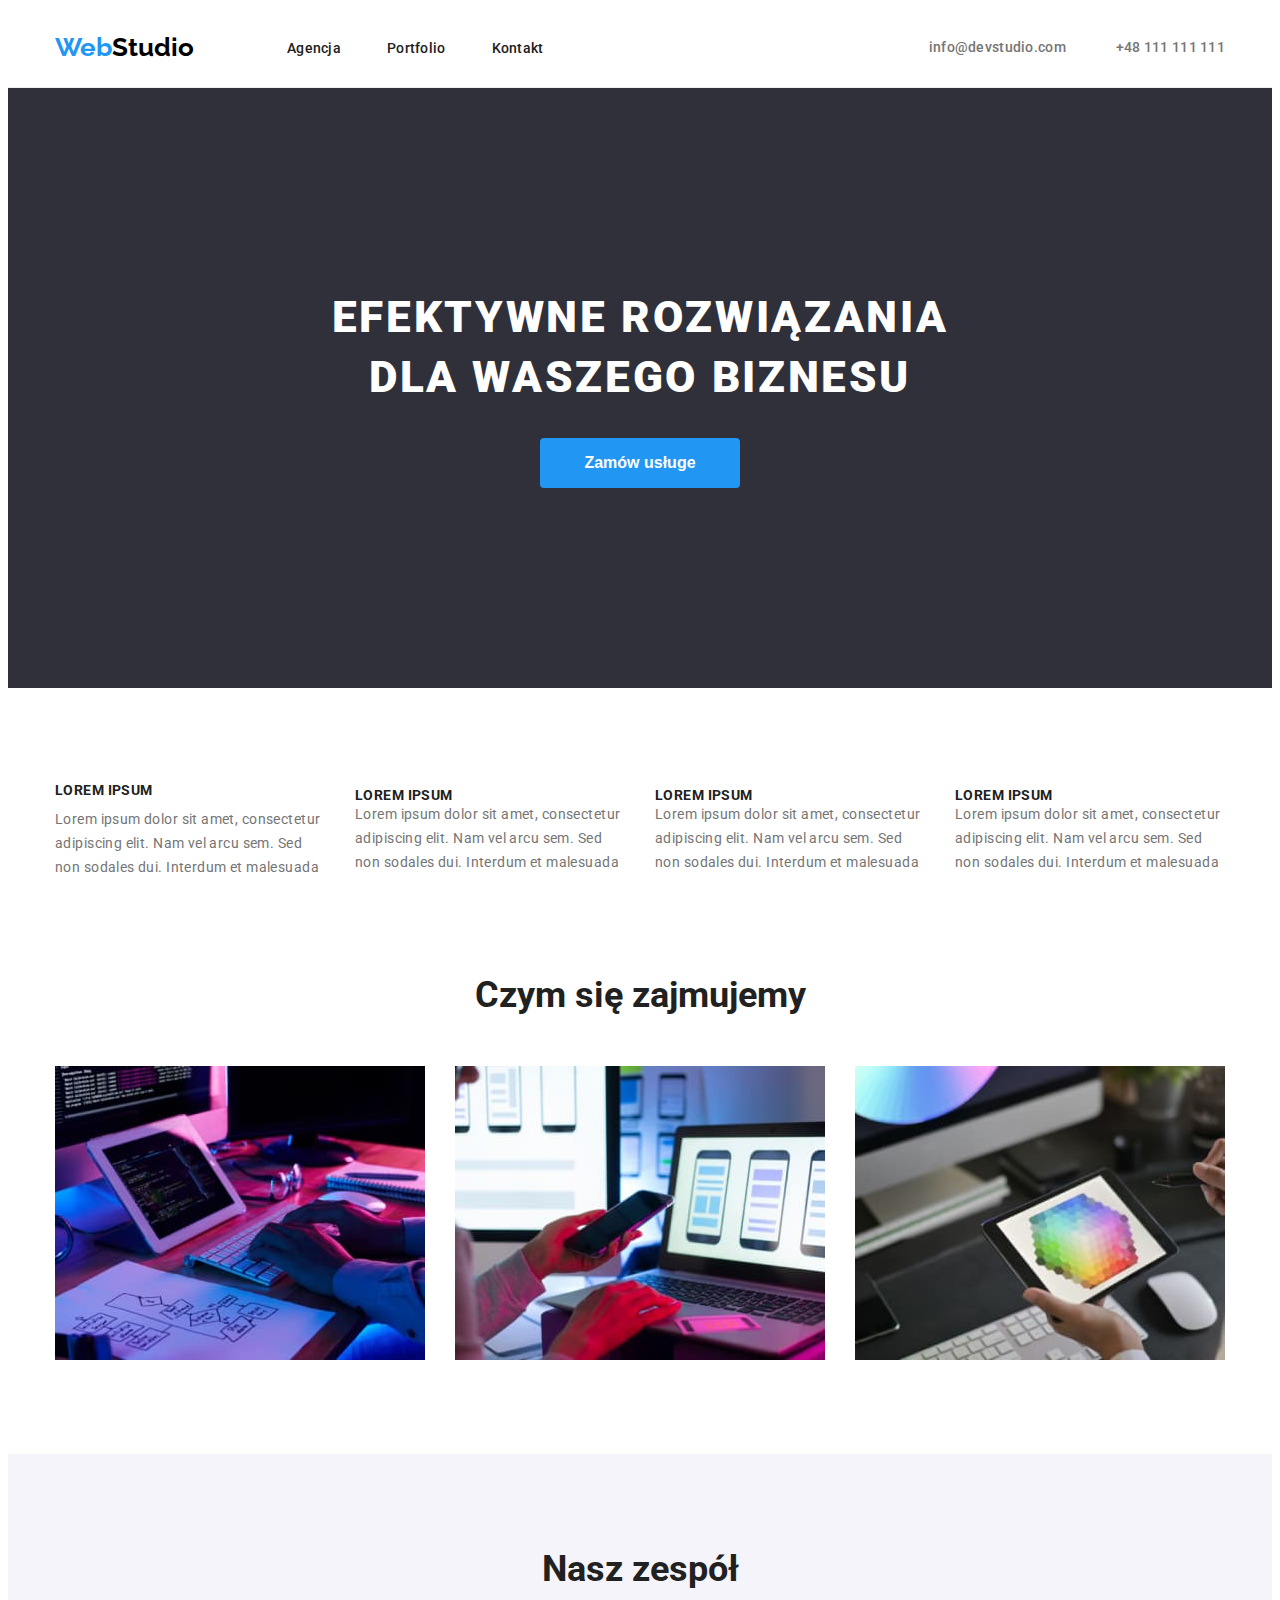
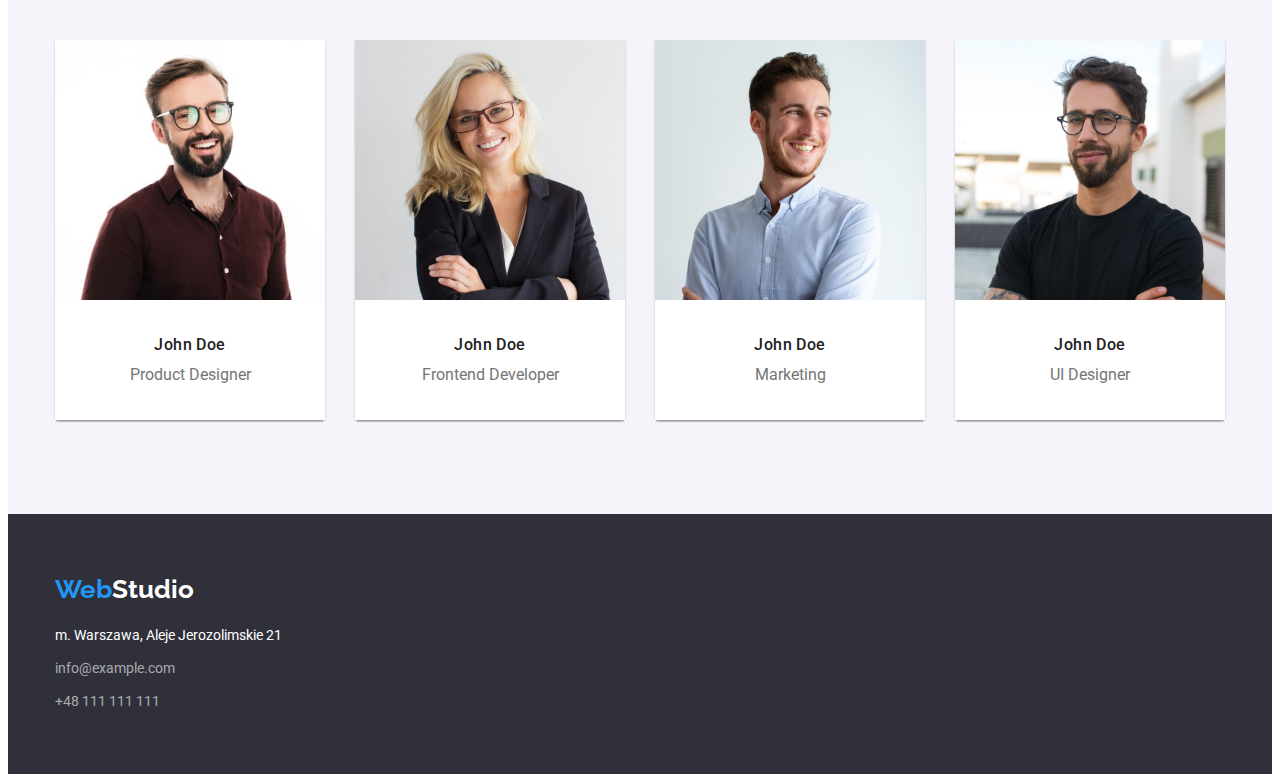
==== commit 76dcc125: "changed names of the class in footer" ====
--- a/index.html
+++ b/index.html
@@ -209,11 +209,17 @@
                             <span>m. Warszawa, Aleje Jerozolimskie 21</span>
                         </li>
                         <li>
-                            <a href="mailto:info@example.com"
+                            <a
+                                class="footer-contact"
+                                href="mailto:info@example.com"
                                 >info@example.com</a
                             >
                         </li>
-                        <li><a href="+48111111111">+48 111 111 111</a></li>
+                        <li>
+                            <a class="footer-contact" href="+48111111111"
+                                >+48 111 111 111</a
+                            >
+                        </li>
                     </ul>
                 </address>
             </div>
--- a/css/style.css
+++ b/css/style.css
@@ -62,8 +62,10 @@
     border-bottom: 1px solid #eeeeee;
 }
 
-.main-information-list a:hover,
-.main-information-list a:focus {
+.nav-list a:hover,
+.nav-list a:focus,
+.contact-list a:hover,
+.contact-list a:focus {
     color: var(--primary-color);
 }
 
@@ -179,7 +181,8 @@
     padding: 6px 22px;
 }
 
-.button:hover {
+.button:hover,
+.button:focus {
     color: var(--white-color);
     background-color: var(--primary-color);
 }
@@ -315,16 +318,12 @@
 }
 
 .address-list {
-    margin-top: 20px;
-}
-
-.address-list {
     color: rgba(255, 255, 255, 0.6);
     font-size: 14px;
     line-height: 1.71;
     font-style: normal;
     text-decoration: none;
-    gap: 9px;
+    margin-top: 20px;
 }
 
 .address-list span {
@@ -335,16 +334,20 @@
     padding-top: 20px;
 }
 
-.address-list-info {
+.footer-contact {
+    text-decoration: none;
     color: rgba(255, 255, 255, 0.6);
+    font-style: normal;
+    font-size: 14px;
+    line-height: 1.71;
+}
+
+.underline {
     text-decoration: underline;
-    font-style: normal;
-    font-size: 14px;
-    line-height: 1.71;
-}
-
-.address-list-info:hover,
-.address-list-info:focus {
+}
+
+.footer-contact:hover,
+.footer-contact:focus {
     color: var(--primary-color);
 }
 
@@ -353,8 +356,5 @@
     flex-direction: column;
     list-style-type: none;
     padding-left: 0;
-}
-.address-details a {
-    color: rgba(255, 255, 255, 0.6);
-    text-decoration: none;
-}
+    gap: 9px;
+}
